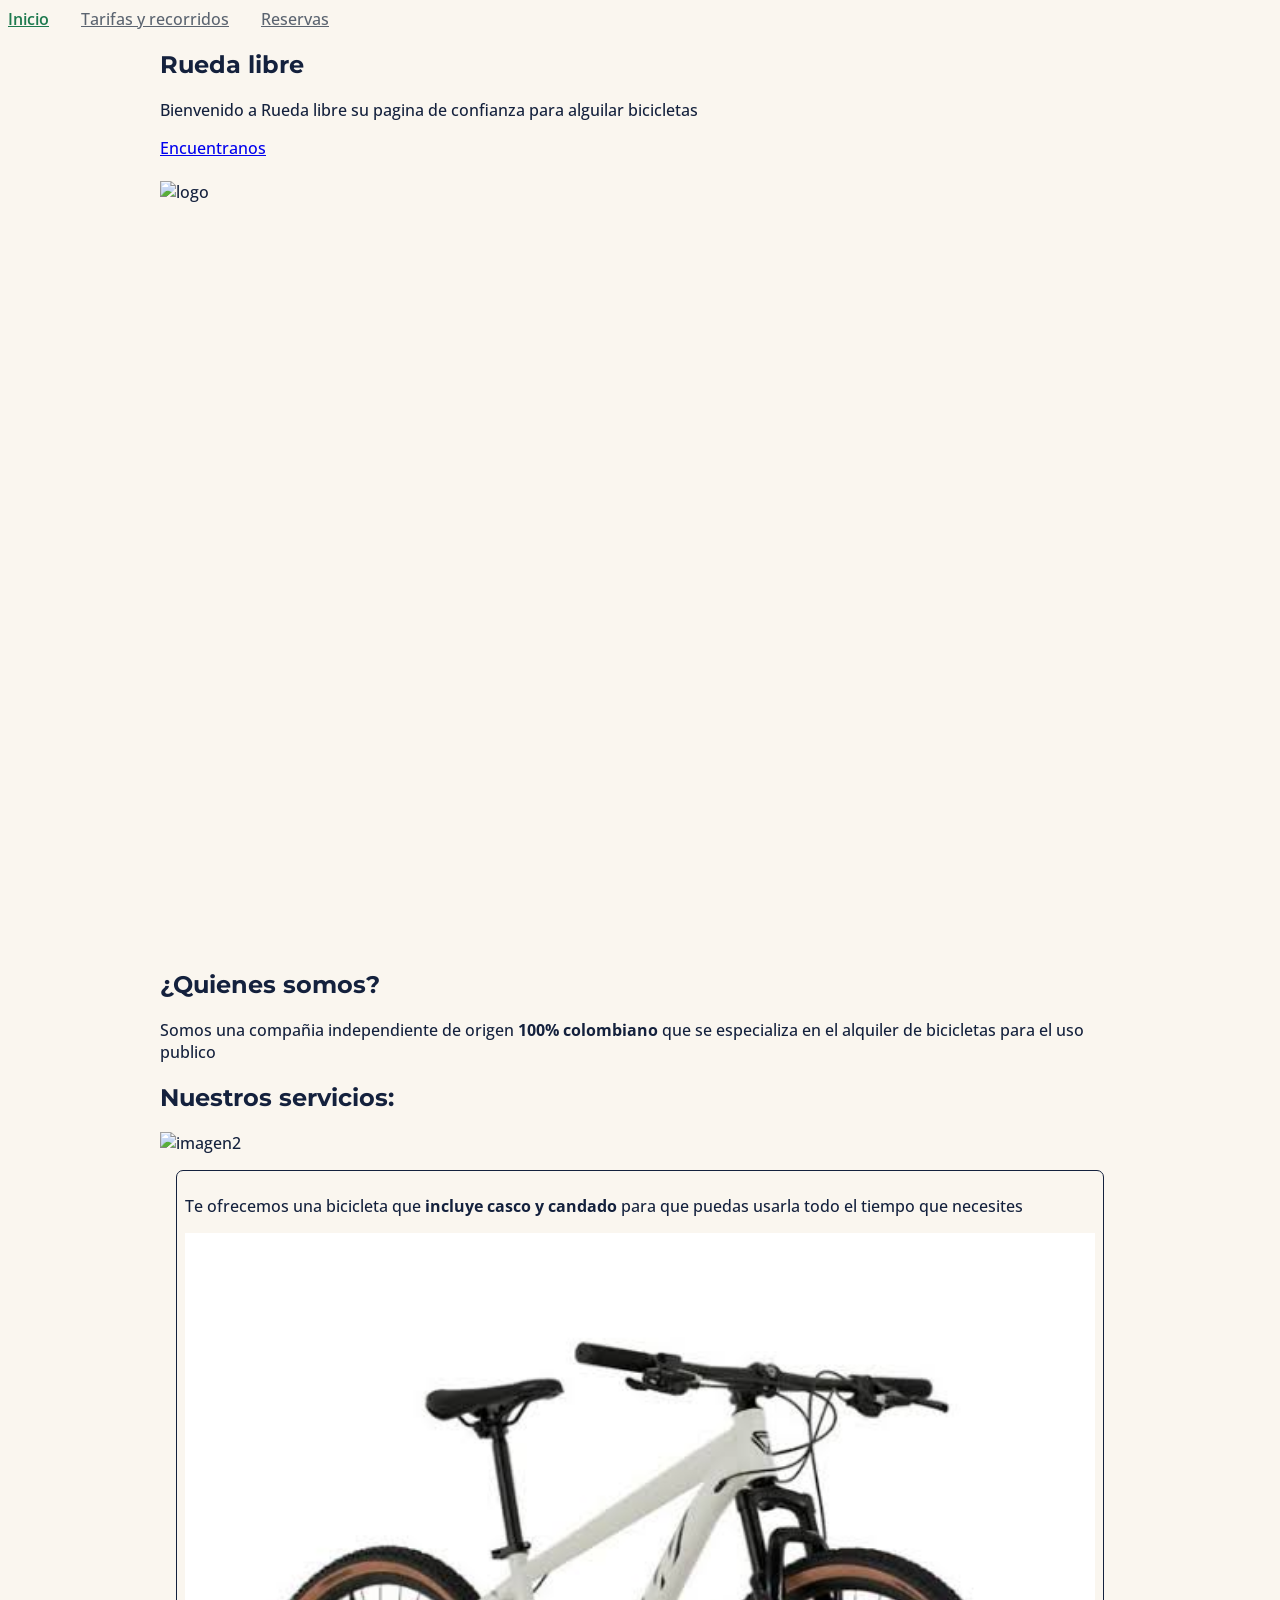
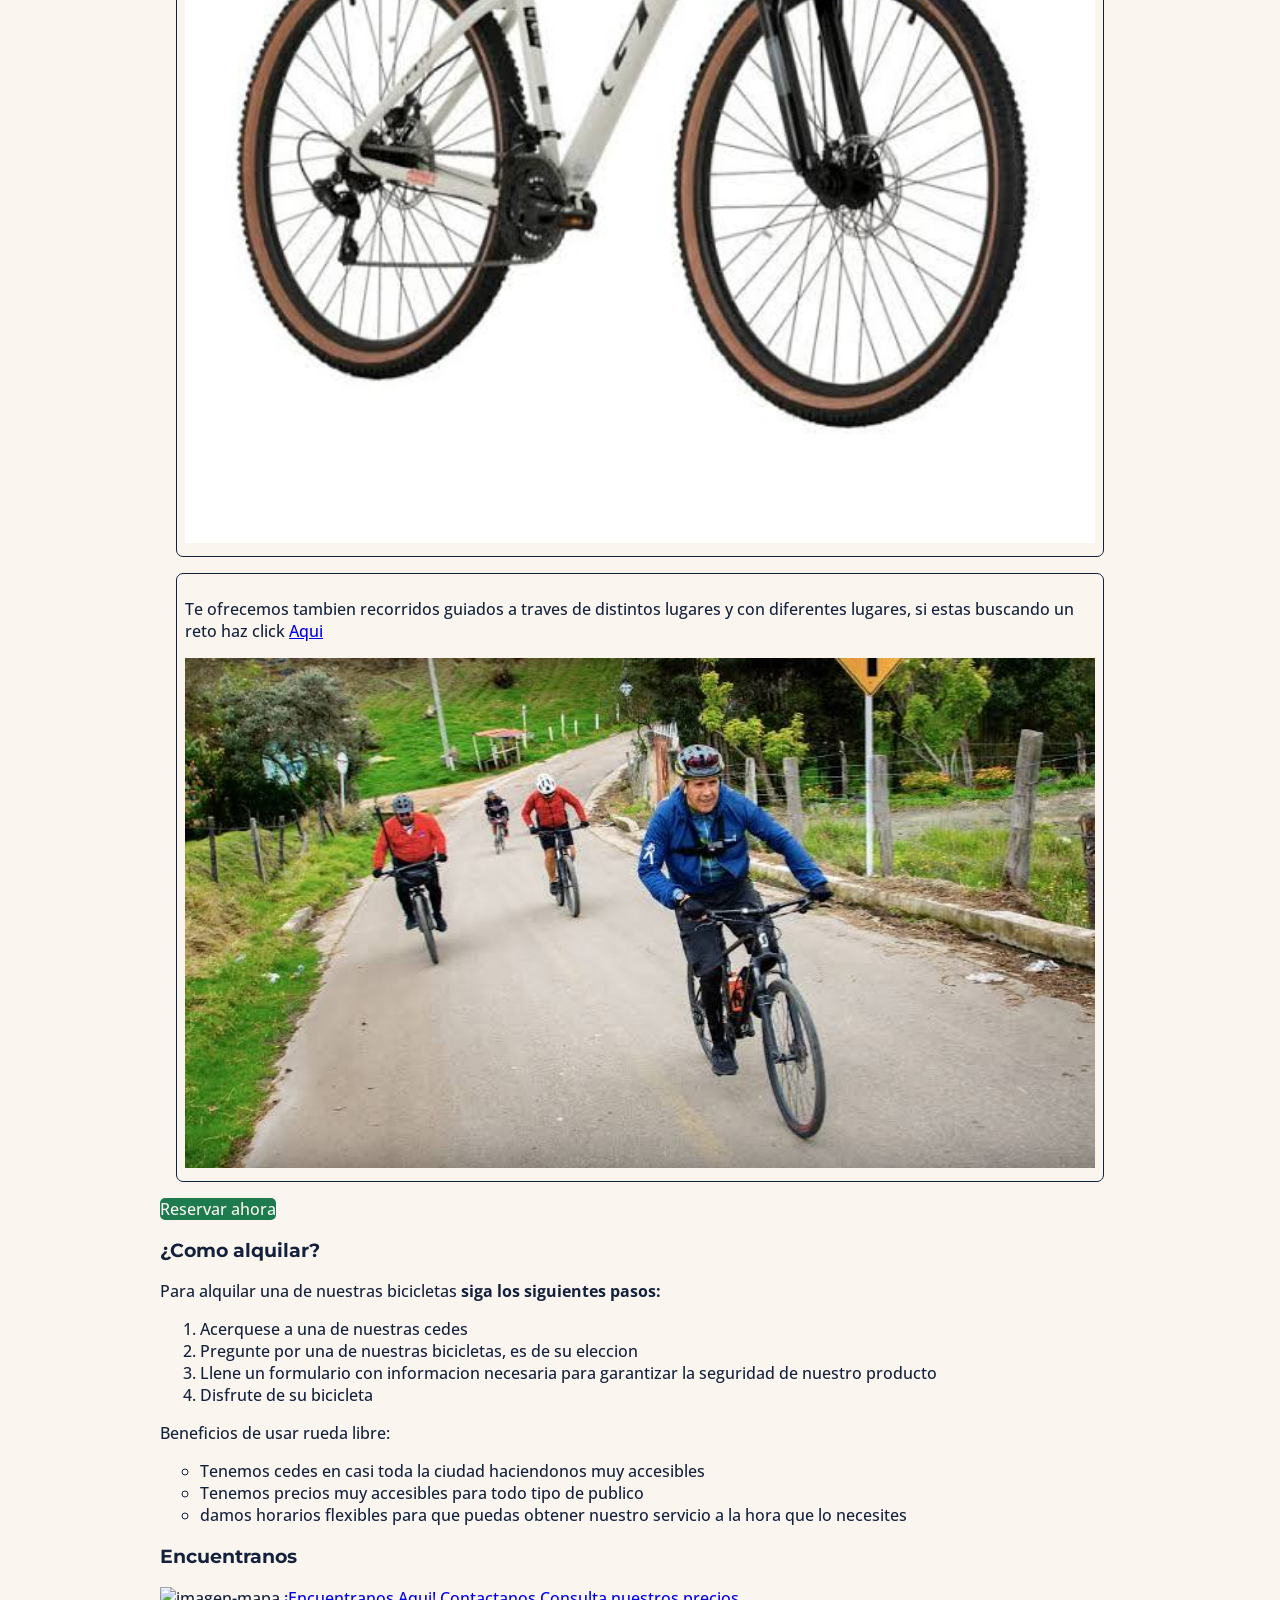
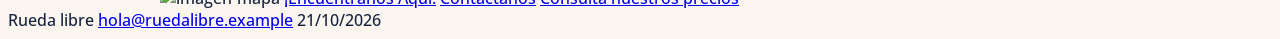
==== index.html @ 30bcb72c "feat: organizacion de la pagina mediante estilos haciendo que la pagina tenga mejor estructura y mej" ====
<!DOCTYPE html>
<html lang="es">
<head>
    <meta charset="UTF-8">
    <meta name="viewport" content="width=device-width, initial-scale=1.0">
    <title>Rueda Libre | Alquiler de bicicletas en Medellín</title>
    <link rel="stylesheet" href="css/style.css">

    <link rel="preconnect" href="https://fonts.googleapis.com">
    <link rel="preconnect" href="https://fonts.gstatic.com" crossorigin>
    <link href="https://fonts.googleapis.com/css2?family=Montserrat:ital,wght@0,100..900;1,100..900&display=swap" rel="stylesheet">

    <link rel="preconnect" href="https://fonts.googleapis.com">
    <link rel="preconnect" href="https://fonts.gstatic.com" crossorigin>
    <link href="https://fonts.googleapis.com/css2?family=Montserrat:ital,wght@0,100..900;1,100..900&family=Open+Sans:ital,wght@0,300..800;1,300..800&display=swap" rel="stylesheet">

</head>
<body>

    <header>

        <nav id="menu">
            <a href="index.html" class="activo">Inicio</a>
            <a href="paginas/tarifas.html" class="inactivo">Tarifas y recorridos</a>
            <a href="paginas/reservas.html" class="inactivo">Reservas</a>
        </nav>
        

    </header>

    <main>

    <section id="bienvenida">
    <h1>Rueda libre</h1>
    <p>Bienvenido a Rueda libre su pagina de confianza para alguilar bicicletas</p>
    <a href="#hola">Encuentranos</a>

    <br><br>

    <img src="img/logo.webp" alt="logo">
    </section>

    <section id="quienessomos">
    <h2>¿Quienes somos?</h2>

    <p>Somos una compañia independiente de origen <strong>100% colombiano</strong> que se especializa en el alquiler de bicicletas para el uso publico</p>
    
    </section>
    <section id="servicios">
    <h2>Nuestros servicios:</h2>

    <img src="img/images.jpeg" alt="imagen2">

    <article id="venta-bicicleta">
    <p>Te ofrecemos una bicicleta que <strong>incluye casco y candado</strong> para que puedas usarla todo el tiempo que necesites</p>
    <img src="img/bicicleta-venta.jpg" alt="venta de bicicletas">
    </article>
    <article id="venta-recorridos">
    <p>Te ofrecemos tambien recorridos guiados a traves de distintos lugares y con diferentes lugares, si estas buscando un reto haz click <a href="./paginas/tarifas.html#recorridos">Aqui</a></p>
    <img src="img/recorrido-venta.jpg" alt="venta de recorridos">
    </article>
    <a href="paginas/reservas.html" class="reservar-ahora">Reservar ahora</a>
    </article>
    </section>

    <section id="guia">
    <h3>¿Como alquilar?</h3>

    <p>Para alquilar una de nuestras bicicletas <strong>siga los siguientes pasos:</strong></p>

    <ol>
    <li>Acerquese a una de nuestras cedes</li>
    <li>Pregunte por una de nuestras bicicletas, es de su eleccion</li>
    <li>Llene un formulario con informacion necesaria para garantizar la seguridad de nuestro producto</li>
    <li>Disfrute de su bicicleta</li>
    </ol>

    </section>

    <section id="beneficios">
    <p>Beneficios de usar rueda libre:</p>

    <ul type="circle"  >
    <li>Tenemos cedes en casi toda la ciudad haciendonos muy accesibles</li>
    <li>Tenemos precios muy accesibles para todo tipo de publico</li>
    <li>damos horarios flexibles para que puedas obtener nuestro servicio a la hora que lo necesites</li>
    </ul>
    </section>


    <section id="encuentranos">
    <h3 id="hola">Encuentranos</h3>
    <img src="img/mapa.webp" alt="imagen-mapa">
    <a target="_blank" href="https://www.google.com/maps/place/De+Moda+Outlet/@6.2193884,-75.5859549,17z/data=!3m1!4b1!4m6!3m5!1s0x8e4429e1dab04e05:0x5a77c25c8a5faf3a!8m2!3d6.2193831!4d-75.5833746!16s%2Fg%2F11gv_xr9wj?entry=ttu&g_ep=EgoyMDI2MTAxNC4wIKXMDSoASAFQAw%3D%3D">¡Encuentranos Aqui!</a>

    <a href="mailto: hola@ruedalibre.example" target="_blank">Contactanos</a>
    <a href="paginas/tarifas.html">Consulta nuestros precios</a>
    </section>

    </main>

    <footer>
            Rueda libre
            <a href="mailto: hola@ruedalibre.example" target="_blank">hola@ruedalibre.example</a>
            21/10/2026
    </footer>
    
</body>
</html>
---- css/style.css ----
* {
    box-sizing: border-box;
}



:root{

    /*colores*/
    --verde-ruta:#1E7A4F;
    --naranja-pedal:#F39A2B;
    --azul-noche:#14213D;
    --crema:#FAF6EF;
    --gris-asfalto:#5B6470;

    /*fuentes*/

    --fuente-titulos: "Montserrat", sans-serif;
    --grosor-titulos: 700;

    --fuente-textos: "Open Sans", sans-serif;
    --grosor-textos: 500;
    
    /* Escala de espaciado */

    --espaciado-pequeno: 0.5rem;
    --espaciado-mediano: 1rem;
    --espaciado-grande: 2rem;

}

body{

    font-family: var(--fuente-textos);
    font-weight: var(--grosor-textos);

    background-color: var(--crema);
    color: var(--azul-noche);

}

h1, h2, h3{

    font-family: var(--fuente-titulos);
    font-weight: var(--grosor-titulos);

}

#menu{

    display: flex;
    gap: var(--espaciado-grande);

}

#menu .inactivo { color: var(--gris-asfalto); }
.activo { color: var(--verde-ruta); font-weight: 600; }


#menu a:hover{

    font-weight: 900;

}

#menu a:focus{

    font-weight: 900;

}

.reservar-ahora{

    border-radius: 5px;
    background-color: var(--verde-ruta);
    color: var(--crema);
    text-decoration: none;

}

.reservar-ahora:hover{

    background-color: #1b5e20;

}

input{

    border-radius: 5px;
    border: 1px solid;
    outline: none;

}

input:focus{

    border-color: var(--gris-asfalto);
    outline: 2px solid #a5d6a7;

}

main{

    max-width: 60rem;
    width: 100%;
    margin-inline:auto ;

}

#bienvenida{

    min-height: 100vh;

}

#venta-bicicleta{

    border: 1px solid;
    border-radius: 7px;
    margin: var(--espaciado-mediano);
    padding: var(--espaciado-pequeno);

}

#venta-recorridos{

    border: 1px solid;
    border-radius: 7px;
    margin: var(--espaciado-mediano);
    padding: var(--espaciado-pequeno);
    
}

#venta-bicicleta img{

    width: 100%;

}

#venta-recorridos img{

    width: 100%;

}

#tabla-bicicleta table tr th, td{

    padding: var(--espaciado-pequeno);

}

#tabla-recorrido table tr th, td{

    padding: var(--espaciado-pequeno);

}

#tabla-bicicleta table tr th{

    background-color: var(--naranja-pedal);

}

#tabla-recorrido table tr th{

    background-color: var(--naranja-pedal);

}

#input{

    display: flex;
    flex-direction: column;

}

#input input{

    padding: var(--espaciado-pequeno);

}

#boton button{

    padding: var(--espaciado-mediano);
    width: 50%;
    margin-inline: auto;
    background-color: var(--verde-ruta);
    color: var(--crema);

}

#boton{

display: flex;
flex-direction: column;

}

fieldset{

    margin: var(--espaciado-mediano);

}
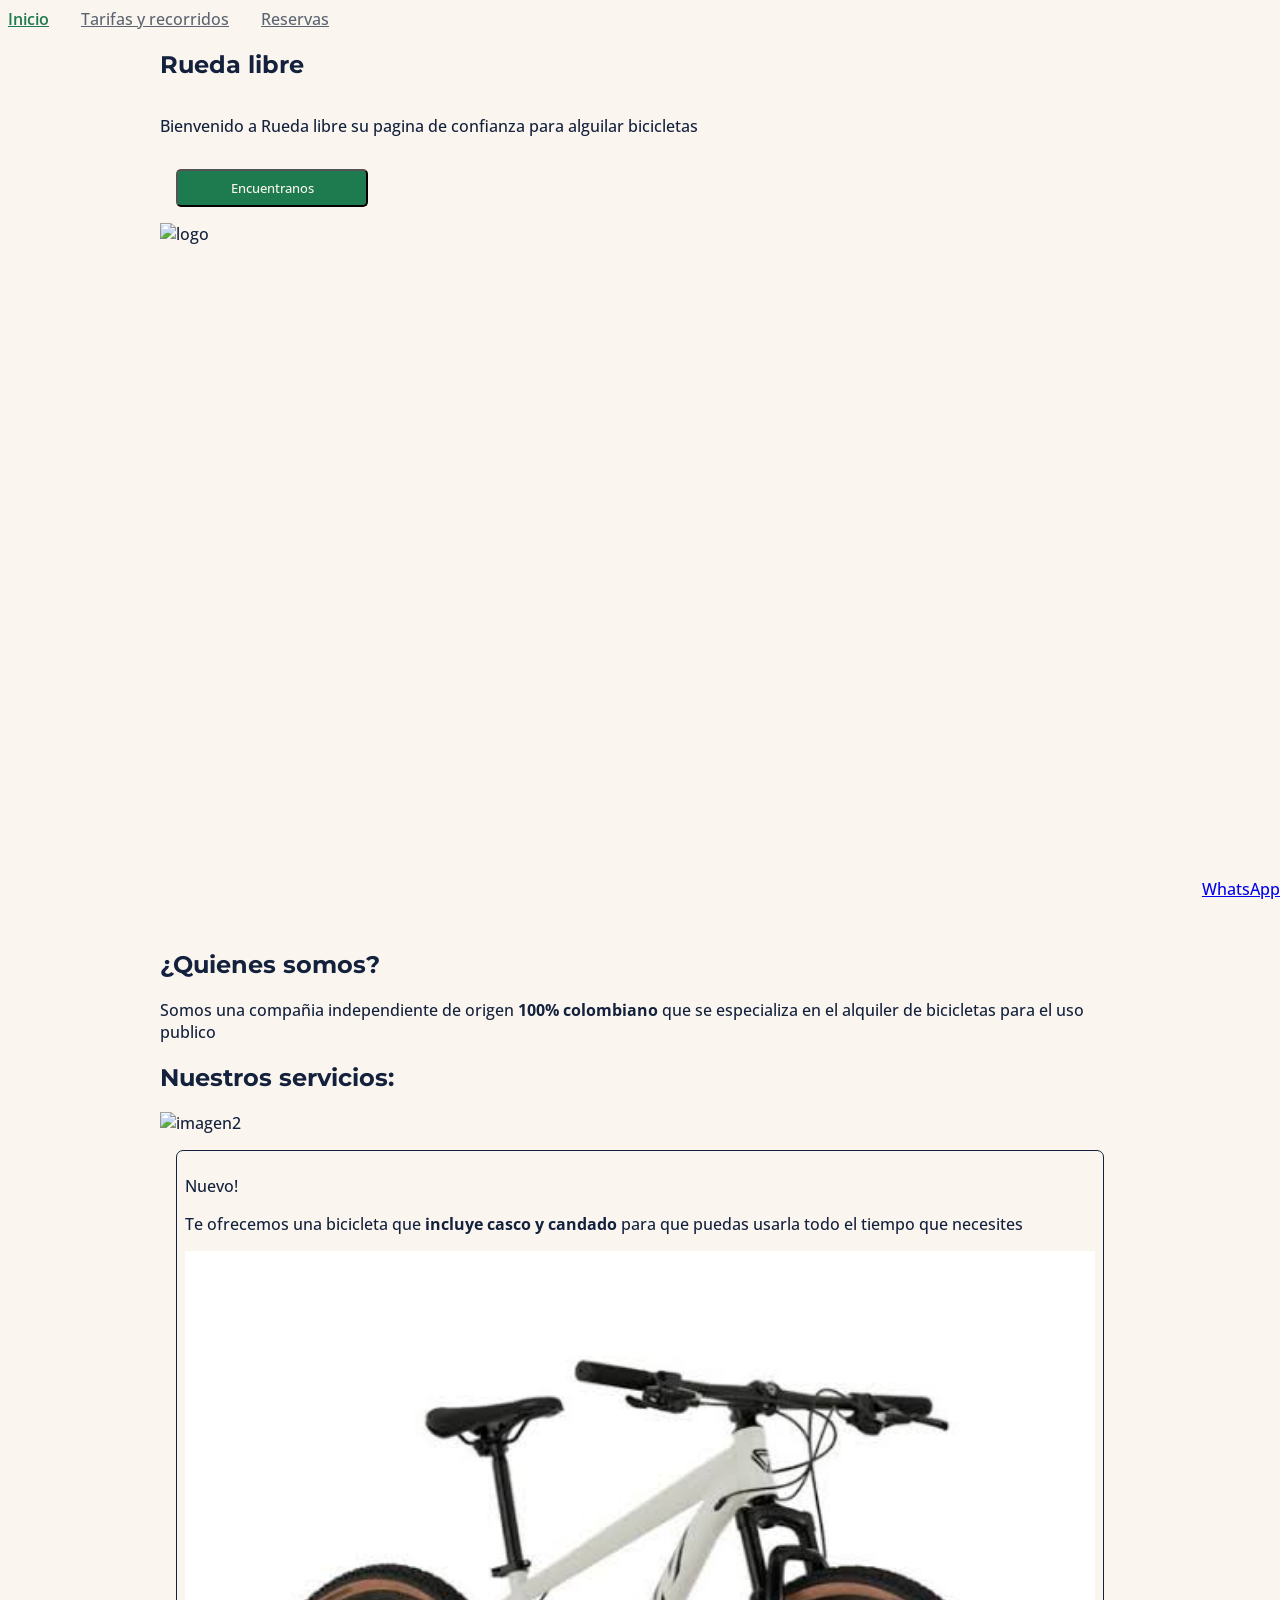
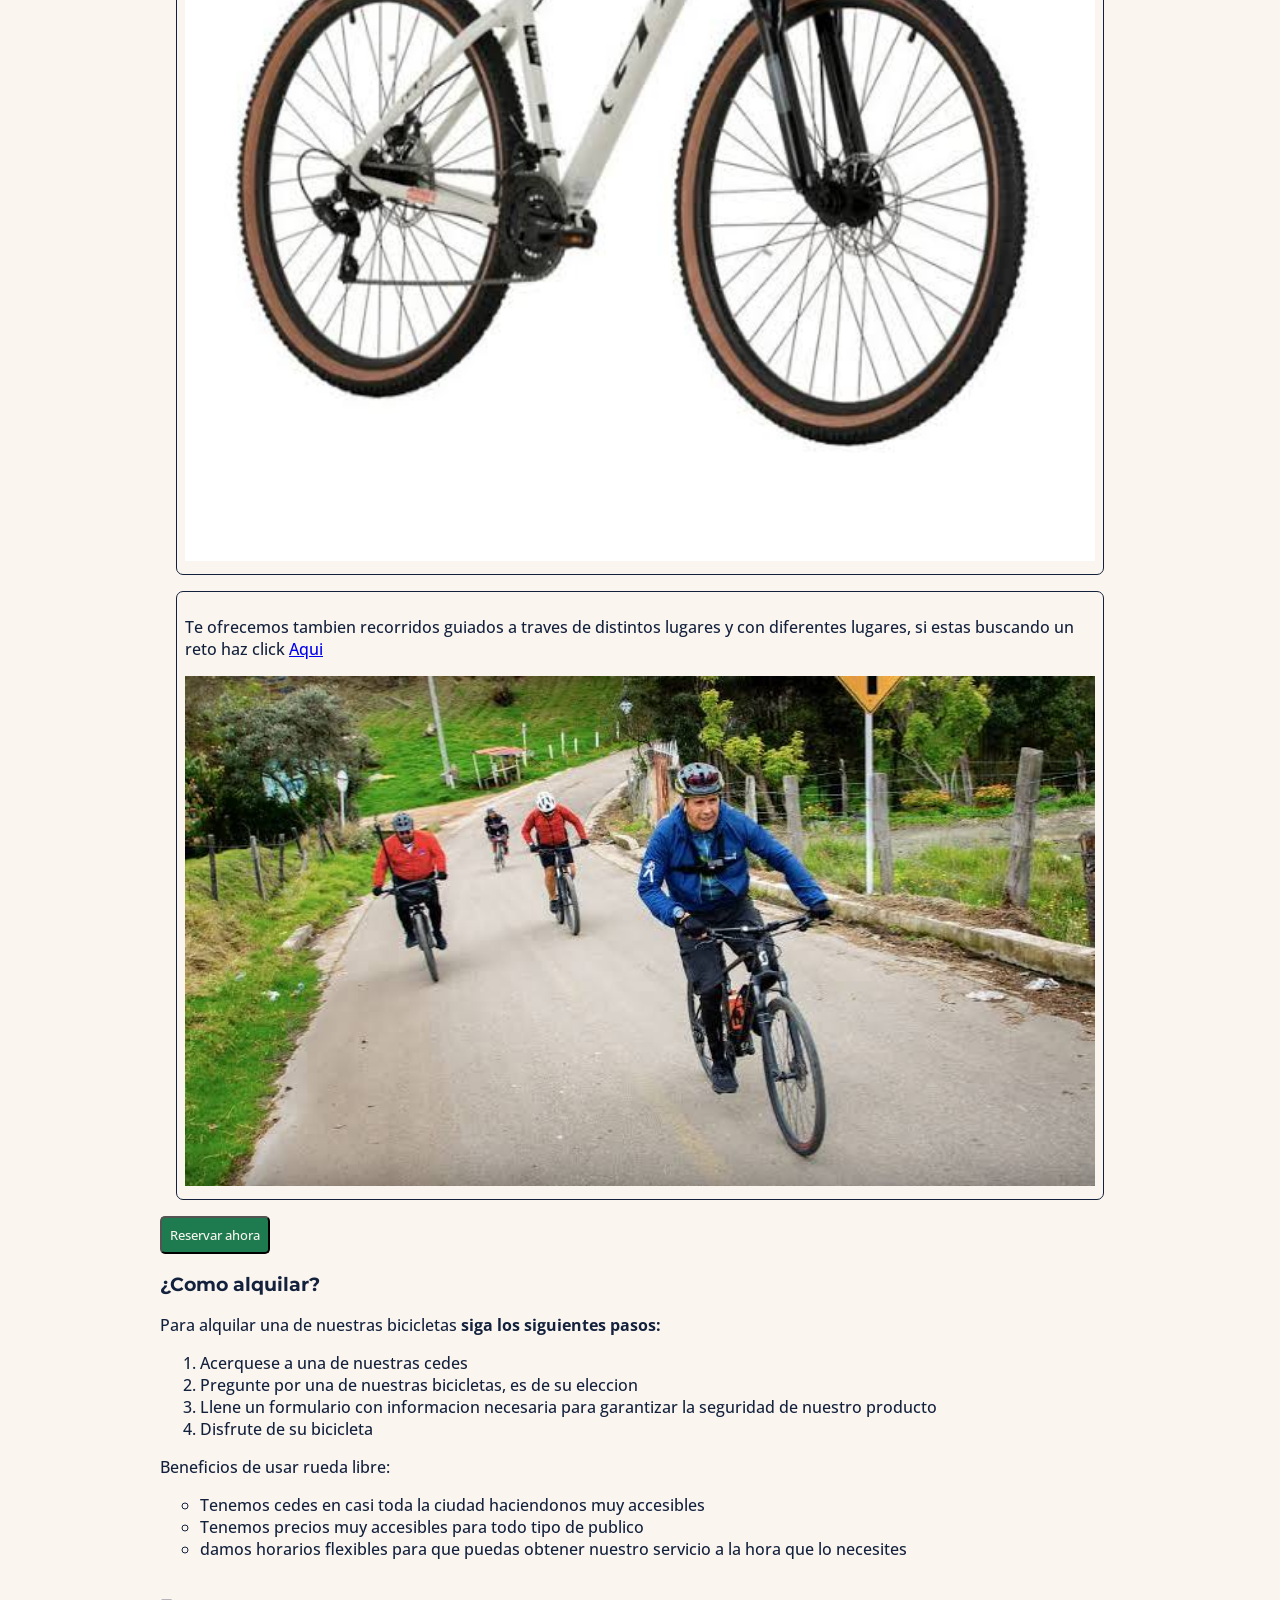
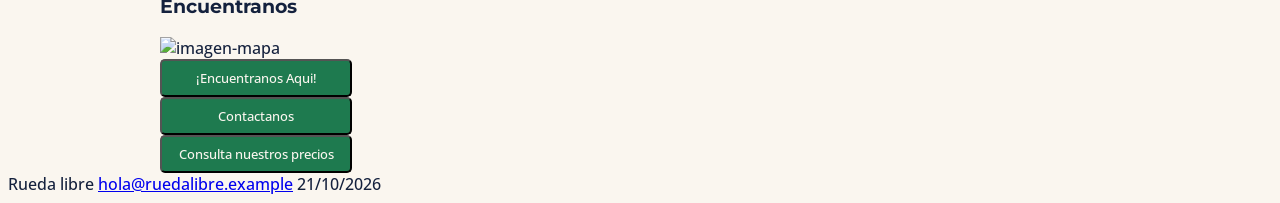
==== commit faeafc7b: "feat: Lanzamiento de la pagina V1.0, con bastantes correcciones y mejor posicionamiento de los eleme" ====
--- a/index.html
+++ b/index.html
@@ -33,9 +33,8 @@
     <section id="bienvenida">
     <h1>Rueda libre</h1>
     <p>Bienvenido a Rueda libre su pagina de confianza para alguilar bicicletas</p>
-    <a href="#hola">Encuentranos</a>
+    <button class="reservar-ahora"><a href="#hola">Encuentranos</a></button>
 
-    <br><br>
 
     <img src="img/logo.webp" alt="logo">
     </section>
@@ -52,6 +51,7 @@
     <img src="img/images.jpeg" alt="imagen2">
 
     <article id="venta-bicicleta">
+    <p id="nuevo">Nuevo!</p>
     <p>Te ofrecemos una bicicleta que <strong>incluye casco y candado</strong> para que puedas usarla todo el tiempo que necesites</p>
     <img src="img/bicicleta-venta.jpg" alt="venta de bicicletas">
     </article>
@@ -59,7 +59,7 @@
     <p>Te ofrecemos tambien recorridos guiados a traves de distintos lugares y con diferentes lugares, si estas buscando un reto haz click <a href="./paginas/tarifas.html#recorridos">Aqui</a></p>
     <img src="img/recorrido-venta.jpg" alt="venta de recorridos">
     </article>
-    <a href="paginas/reservas.html" class="reservar-ahora">Reservar ahora</a>
+    <button class="reservar-ahora"><a href="paginas/reservas.html">Reservar ahora</a></button>
     </article>
     </section>
 
@@ -91,10 +91,10 @@
     <section id="encuentranos">
     <h3 id="hola">Encuentranos</h3>
     <img src="img/mapa.webp" alt="imagen-mapa">
-    <a target="_blank" href="https://www.google.com/maps/place/De+Moda+Outlet/@6.2193884,-75.5859549,17z/data=!3m1!4b1!4m6!3m5!1s0x8e4429e1dab04e05:0x5a77c25c8a5faf3a!8m2!3d6.2193831!4d-75.5833746!16s%2Fg%2F11gv_xr9wj?entry=ttu&g_ep=EgoyMDI2MTAxNC4wIKXMDSoASAFQAw%3D%3D">¡Encuentranos Aqui!</a>
-
-    <a href="mailto: hola@ruedalibre.example" target="_blank">Contactanos</a>
-    <a href="paginas/tarifas.html">Consulta nuestros precios</a>
+    
+    <button class="reservar-ahora"><a target="_blank" href="https://www.google.com/maps/place/De+Moda+Outlet/@6.2193884,-75.5859549,17z/data=!3m1!4b1!4m6!3m5!1s0x8e4429e1dab04e05:0x5a77c25c8a5faf3a!8m2!3d6.2193831!4d-75.5833746!16s%2Fg%2F11gv_xr9wj?entry=ttu&g_ep=EgoyMDI2MTAxNC4wIKXMDSoASAFQAw%3D%3D">¡Encuentranos Aqui!</a></button>
+    <button class="reservar-ahora"><a href="mailto: hola@ruedalibre.example" target="_blank">Contactanos</a></button>
+    <button class="reservar-ahora"><a href="paginas/tarifas.html">Consulta nuestros precios</a></button>
     </section>
 
     </main>
@@ -103,6 +103,8 @@
             Rueda libre
             <a href="mailto: hola@ruedalibre.example" target="_blank">hola@ruedalibre.example</a>
             21/10/2026
+
+            <a href="https://wa.me/573000000000" target="_blank" id="whatsapp">WhatsApp</a>
     </footer>
     
 </body>
--- a/css/style.css
+++ b/css/style.css
@@ -1,4 +1,6 @@
 
+
+/*configuraciones generales*/
 * {
     box-sizing: border-box;
 }
@@ -40,6 +42,22 @@
 
 }
 
+main{
+
+    max-width: 60rem;
+    width: 100%;
+    margin-inline:auto ;
+
+}
+
+/*Fuentes de texto*/
+a{
+
+    font-family: var(--fuente-textos);
+    font-weight: var(--grosor-textos);
+
+}
+
 h1, h2, h3{
 
     font-family: var(--fuente-titulos);
@@ -47,6 +65,7 @@
 
 }
 
+/*Nav bar*/
 #menu{
 
     display: flex;
@@ -70,10 +89,17 @@
 
 }
 
+/*botones de funciones adicionales*/
 .reservar-ahora{
 
     border-radius: 5px;
     background-color: var(--verde-ruta);
+    padding: var(--espaciado-pequeno);
+
+}
+
+.reservar-ahora a{
+
     color: var(--crema);
     text-decoration: none;
 
@@ -85,6 +111,7 @@
 
 }
 
+/*Formulario*/
 input{
 
     border-radius: 5px;
@@ -100,71 +127,20 @@
 
 }
 
-main{
-
-    max-width: 60rem;
-    width: 100%;
-    margin-inline:auto ;
-
-}
-
-#bienvenida{
-
-    min-height: 100vh;
-
-}
-
-#venta-bicicleta{
-
+select{
+
+    border-radius: 5px;
     border: 1px solid;
-    border-radius: 7px;
-    margin: var(--espaciado-mediano);
-    padding: var(--espaciado-pequeno);
-
-}
-
-#venta-recorridos{
-
-    border: 1px solid;
-    border-radius: 7px;
-    margin: var(--espaciado-mediano);
-    padding: var(--espaciado-pequeno);
-    
-}
-
-#venta-bicicleta img{
-
-    width: 100%;
-
-}
-
-#venta-recorridos img{
-
-    width: 100%;
-
-}
-
-#tabla-bicicleta table tr th, td{
-
-    padding: var(--espaciado-pequeno);
-
-}
-
-#tabla-recorrido table tr th, td{
-
-    padding: var(--espaciado-pequeno);
-
-}
-
-#tabla-bicicleta table tr th{
-
-    background-color: var(--naranja-pedal);
-
-}
-
-#tabla-recorrido table tr th{
-
-    background-color: var(--naranja-pedal);
+    outline: none;
+    padding: var(--espaciado-pequeno);
+    background-color: #ffffff;
+
+}
+
+select:focus{
+
+    border-color: var(--gris-asfalto);
+    outline: 2px solid #a5d6a7;
 
 }
 
@@ -188,6 +164,7 @@
     margin-inline: auto;
     background-color: var(--verde-ruta);
     color: var(--crema);
+    border-radius: 5px;
 
 }
 
@@ -204,3 +181,121 @@
 
 }
 
+
+/*Portada*/
+#bienvenida{
+
+    min-height: 100vh;
+    display: flex;
+    flex-direction: column;
+
+}
+
+#bienvenida img{
+
+    width: 70%;
+
+}
+
+#bienvenida button{
+
+    width: 20%;
+    margin: var(--espaciado-mediano);
+
+}
+
+/*Seccion encuentranos, pagina principal*/
+
+#encuentranos{
+
+    display: flex;
+    flex-direction: column;
+
+}
+
+#encuentranos button{
+
+    width: 20%;
+
+}
+
+#encuentranos img{
+
+    width: 50%;
+
+}
+
+/*Tarjeta de bicicleta*/
+
+#venta-bicicleta{
+
+    border: 1px solid;
+    border-radius: 7px;
+    margin: var(--espaciado-mediano);
+    padding: var(--espaciado-pequeno);
+
+}
+
+#venta-bicicleta img{
+
+    width: 100%;
+
+}
+/*Tarjeta recorridos*/
+#venta-recorridos{
+
+    border: 1px solid;
+    border-radius: 7px;
+    margin: var(--espaciado-mediano);
+    padding: var(--espaciado-pequeno);
+    
+}
+
+#venta-recorridos img{
+
+    width: 100%;
+
+}
+
+/*Tablas*/
+#tabla-bicicleta table tr th, td{
+
+    padding: var(--espaciado-pequeno);
+
+}
+
+#tabla-recorrido table tr th, td{
+
+    padding: var(--espaciado-pequeno);
+
+}
+
+#tabla-bicicleta table tr th{
+
+    background-color: var(--naranja-pedal);
+
+}
+
+#tabla-recorrido table tr th{
+
+    background-color: var(--naranja-pedal);
+
+}
+
+/*Footer*/
+
+footer{
+
+    position: relative;
+
+}
+
+#whatsapp{
+
+    position: fixed;
+    right: 0;
+    bottom: 0;
+    
+
+}
+
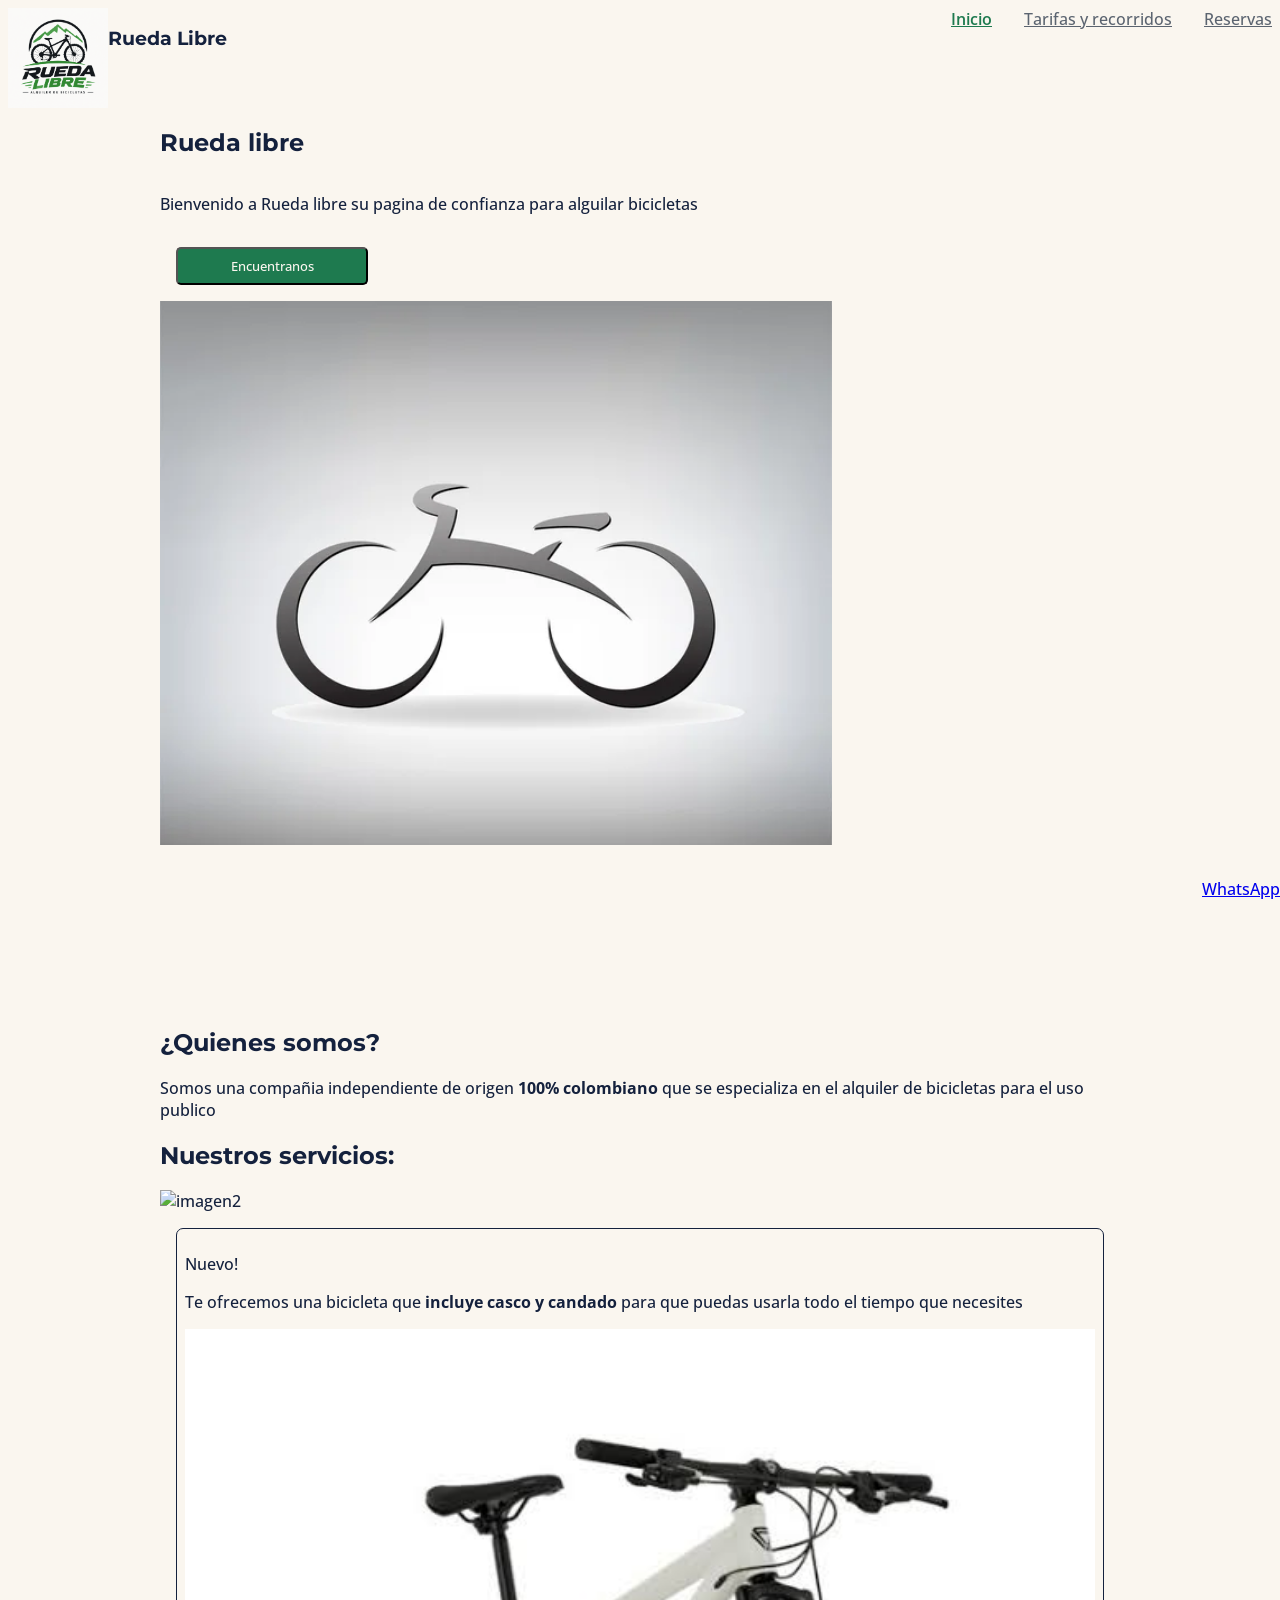
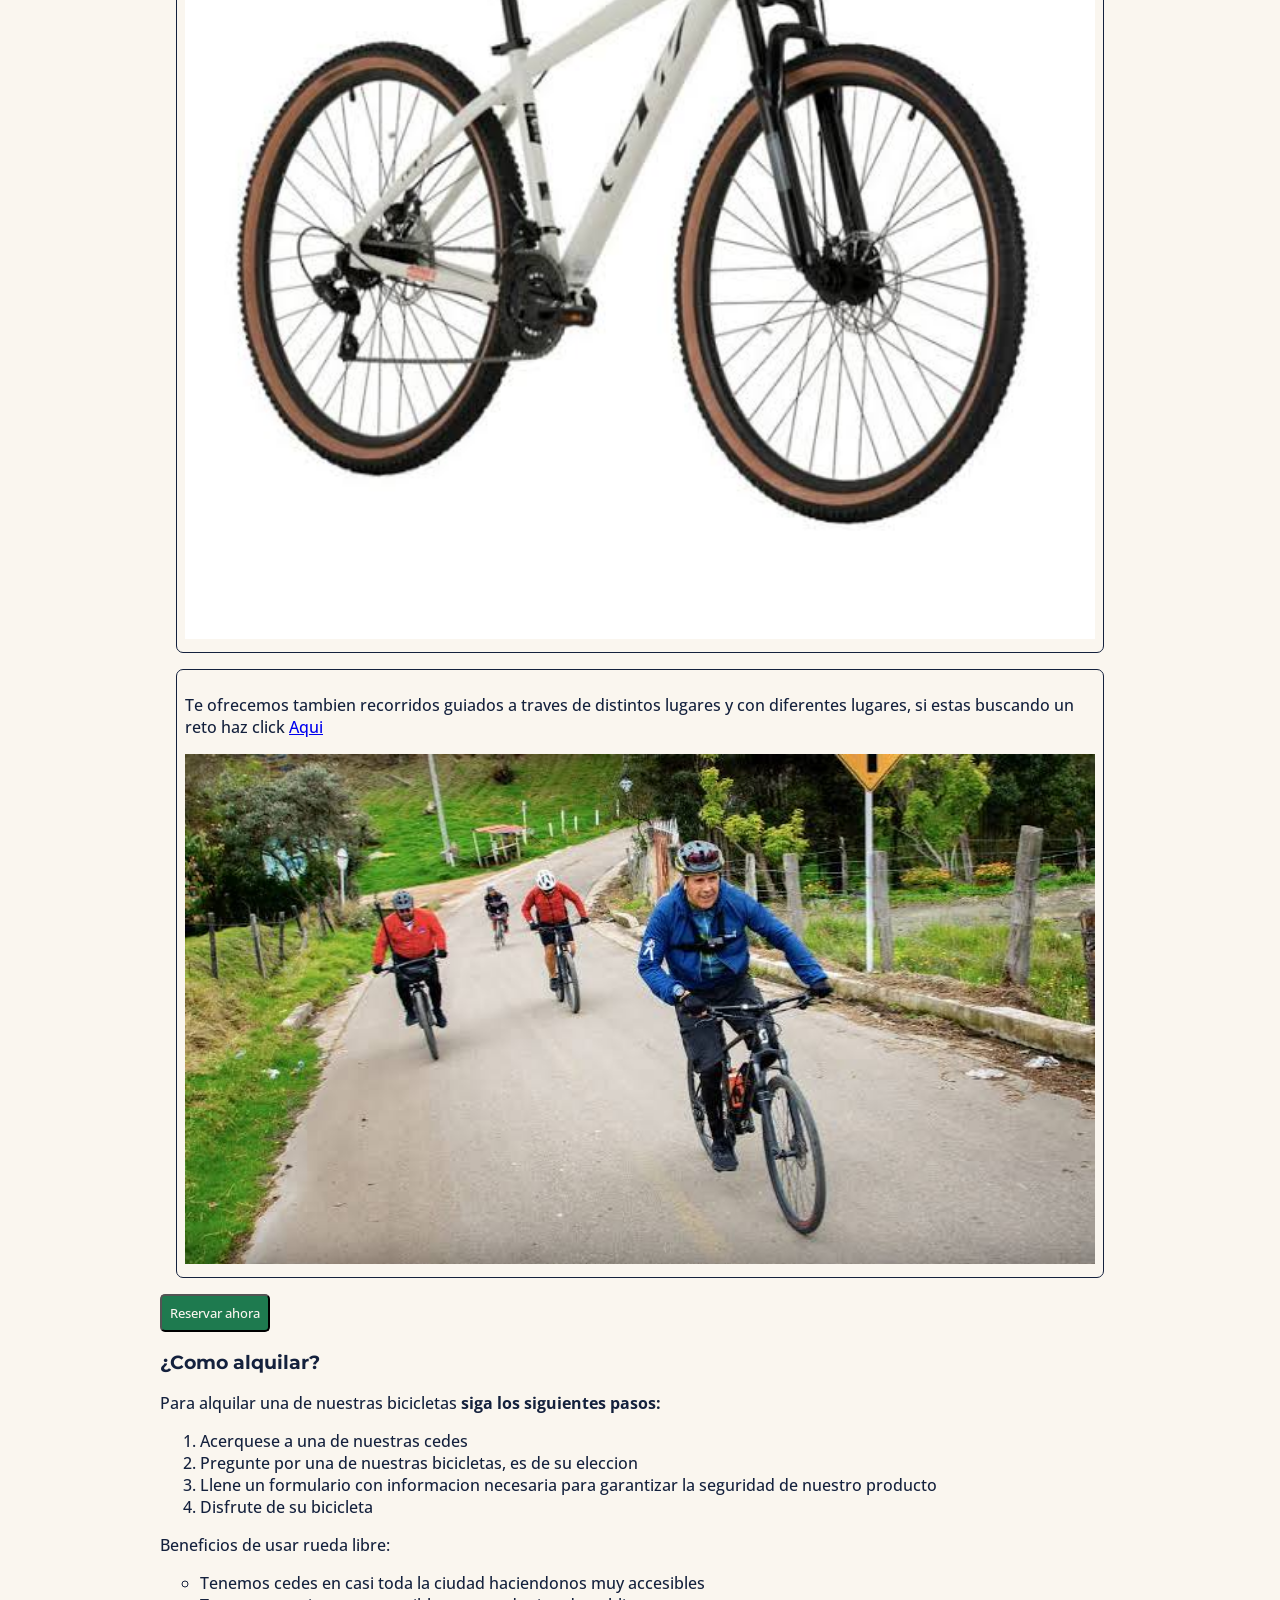
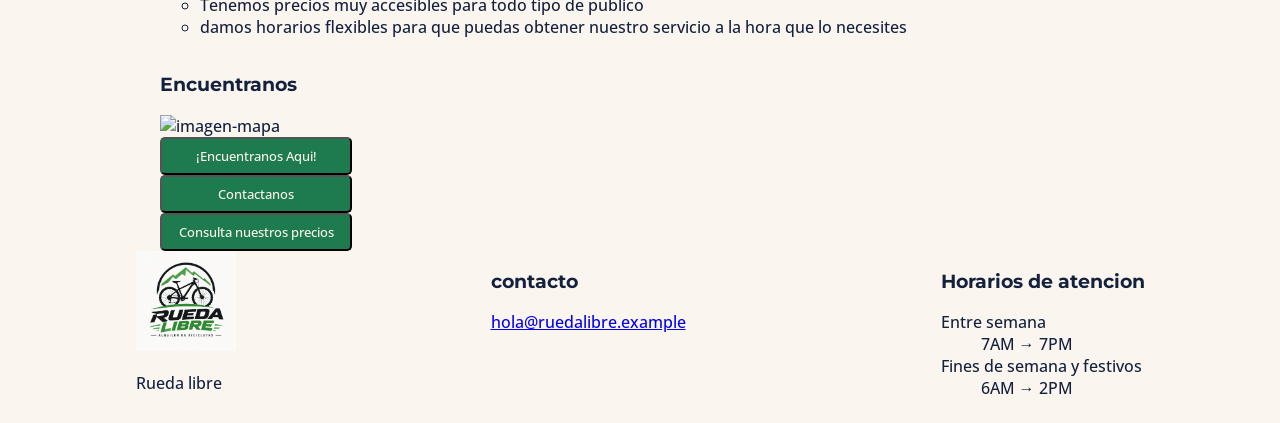
==== commit 16f14965: "feat: Organizacion de header y footer" ====
--- a/index.html
+++ b/index.html
@@ -19,6 +19,13 @@
 
     <header>
 
+        <div id="logo-titulo">
+
+            <img src="img/logo.png" alt="logo">
+            <h3>Rueda Libre</h3>
+
+        </div>
+
         <nav id="menu">
             <a href="index.html" class="activo">Inicio</a>
             <a href="paginas/tarifas.html" class="inactivo">Tarifas y recorridos</a>
@@ -36,7 +43,7 @@
     <button class="reservar-ahora"><a href="#hola">Encuentranos</a></button>
 
 
-    <img src="img/logo.webp" alt="logo">
+    <img src="img/imagen-portada.webp" alt="logo">
     </section>
 
     <section id="quienessomos">
@@ -100,9 +107,36 @@
     </main>
 
     <footer>
-            Rueda libre
+
+        <section id="marca">
+
+            <img src="img/logo.png" alt="">
+            <p>Rueda libre</p>
+
+        </section>
+
+        <section id="contacto">
+
+            <h3>contacto</h3>
             <a href="mailto: hola@ruedalibre.example" target="_blank">hola@ruedalibre.example</a>
-            21/10/2026
+
+        </section>
+
+        <section id="horario">
+
+            <h3>Horarios de atencion</h3>
+    <dl>
+
+        <dt>Entre semana</dt>
+        <dd>7AM → 7PM</dd>
+
+        <dt>Fines de semana y festivos</dt>
+        <dd>6AM → 2PM</dd>
+
+    </dl>
+
+        </section>
+            
 
             <a href="https://wa.me/573000000000" target="_blank" id="whatsapp">WhatsApp</a>
     </footer>
--- a/css/style.css
+++ b/css/style.css
@@ -65,11 +65,35 @@
 
 }
 
+/*Header*/
+
+header{
+
+    display: flex;
+    flex-direction: row;
+    justify-content: space-between;
+
+}
+
+header #logo-titulo{
+
+    display: flex;
+    flex-direction: row;
+
+}
+
+header img{
+
+    width: 100px;
+
+}
+
 /*Nav bar*/
 #menu{
 
     display: flex;
     gap: var(--espaciado-grande);
+    flex-wrap: wrap;
 
 }
 
@@ -287,6 +311,16 @@
 footer{
 
     position: relative;
+    display: flex;
+    flex-direction: row;
+    justify-content: space-around;
+
+}
+
+
+footer #marca img{
+
+    width: 100px;
 
 }
 
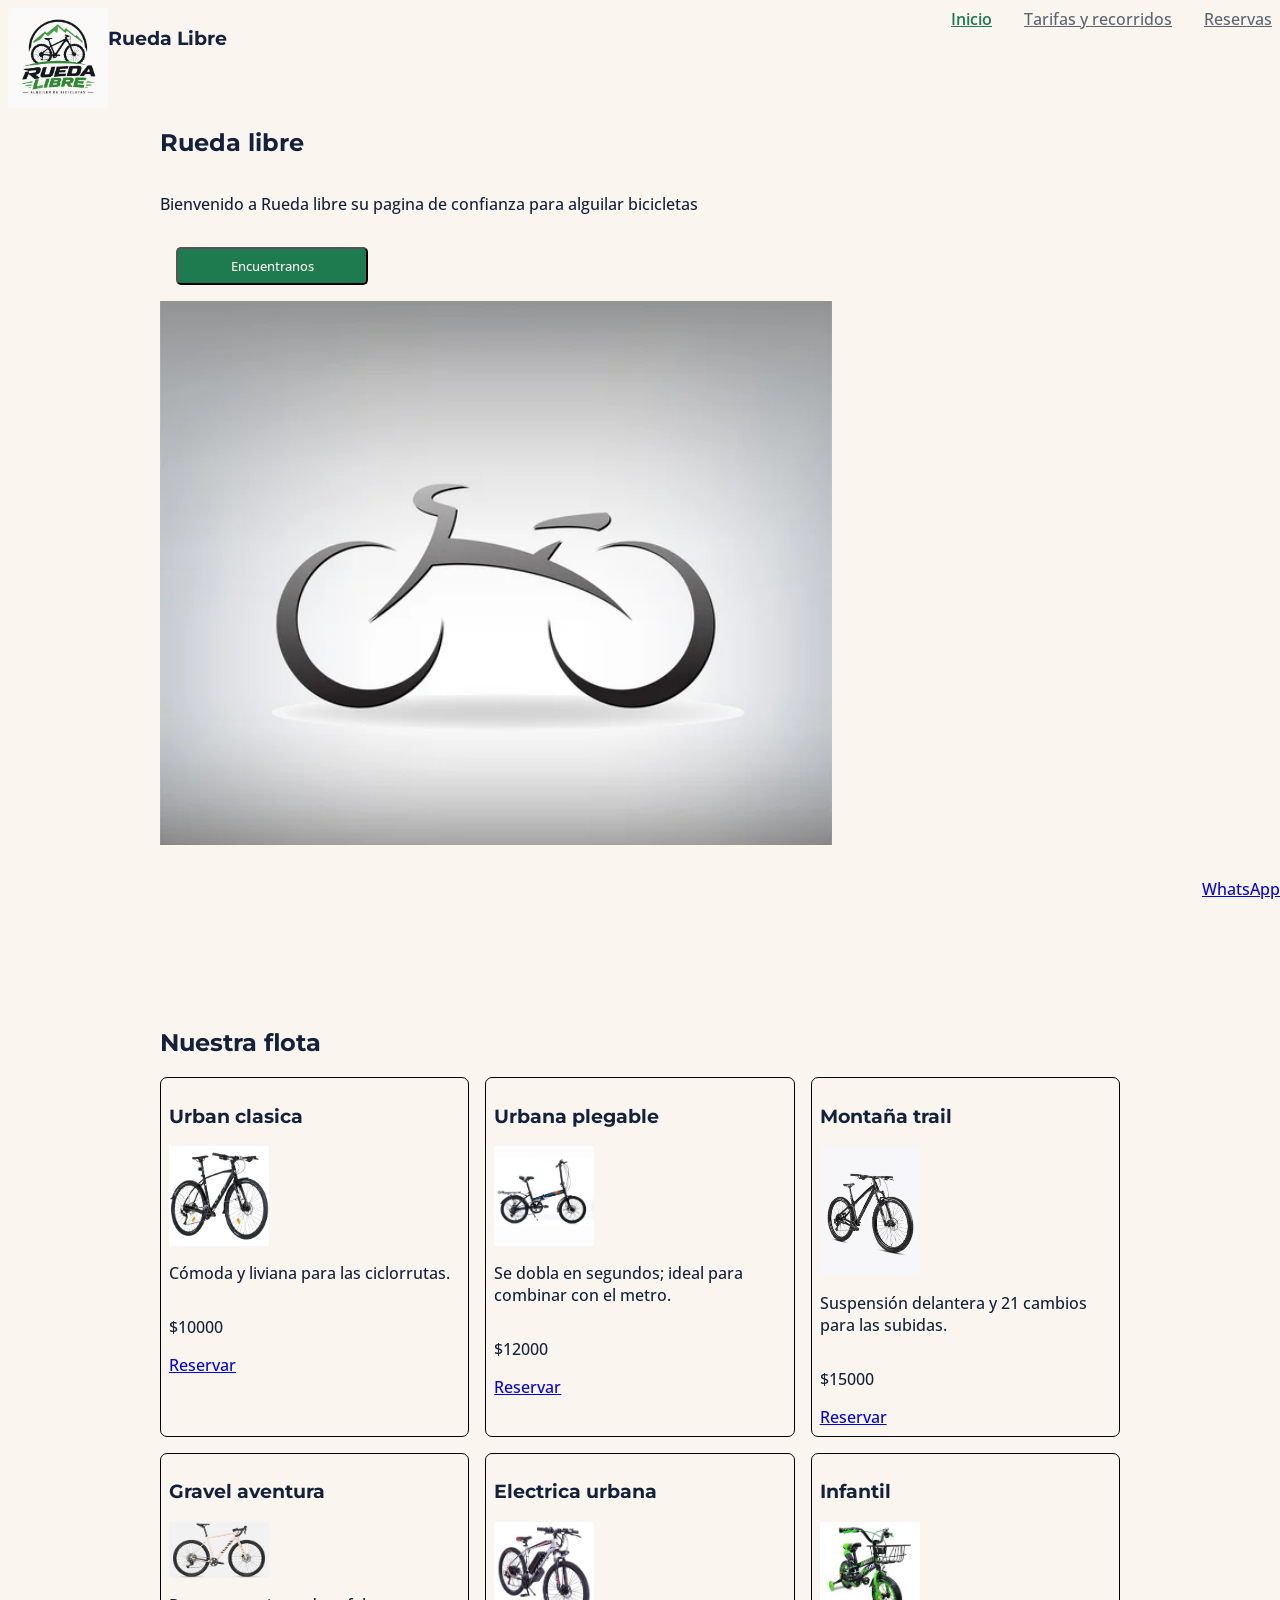
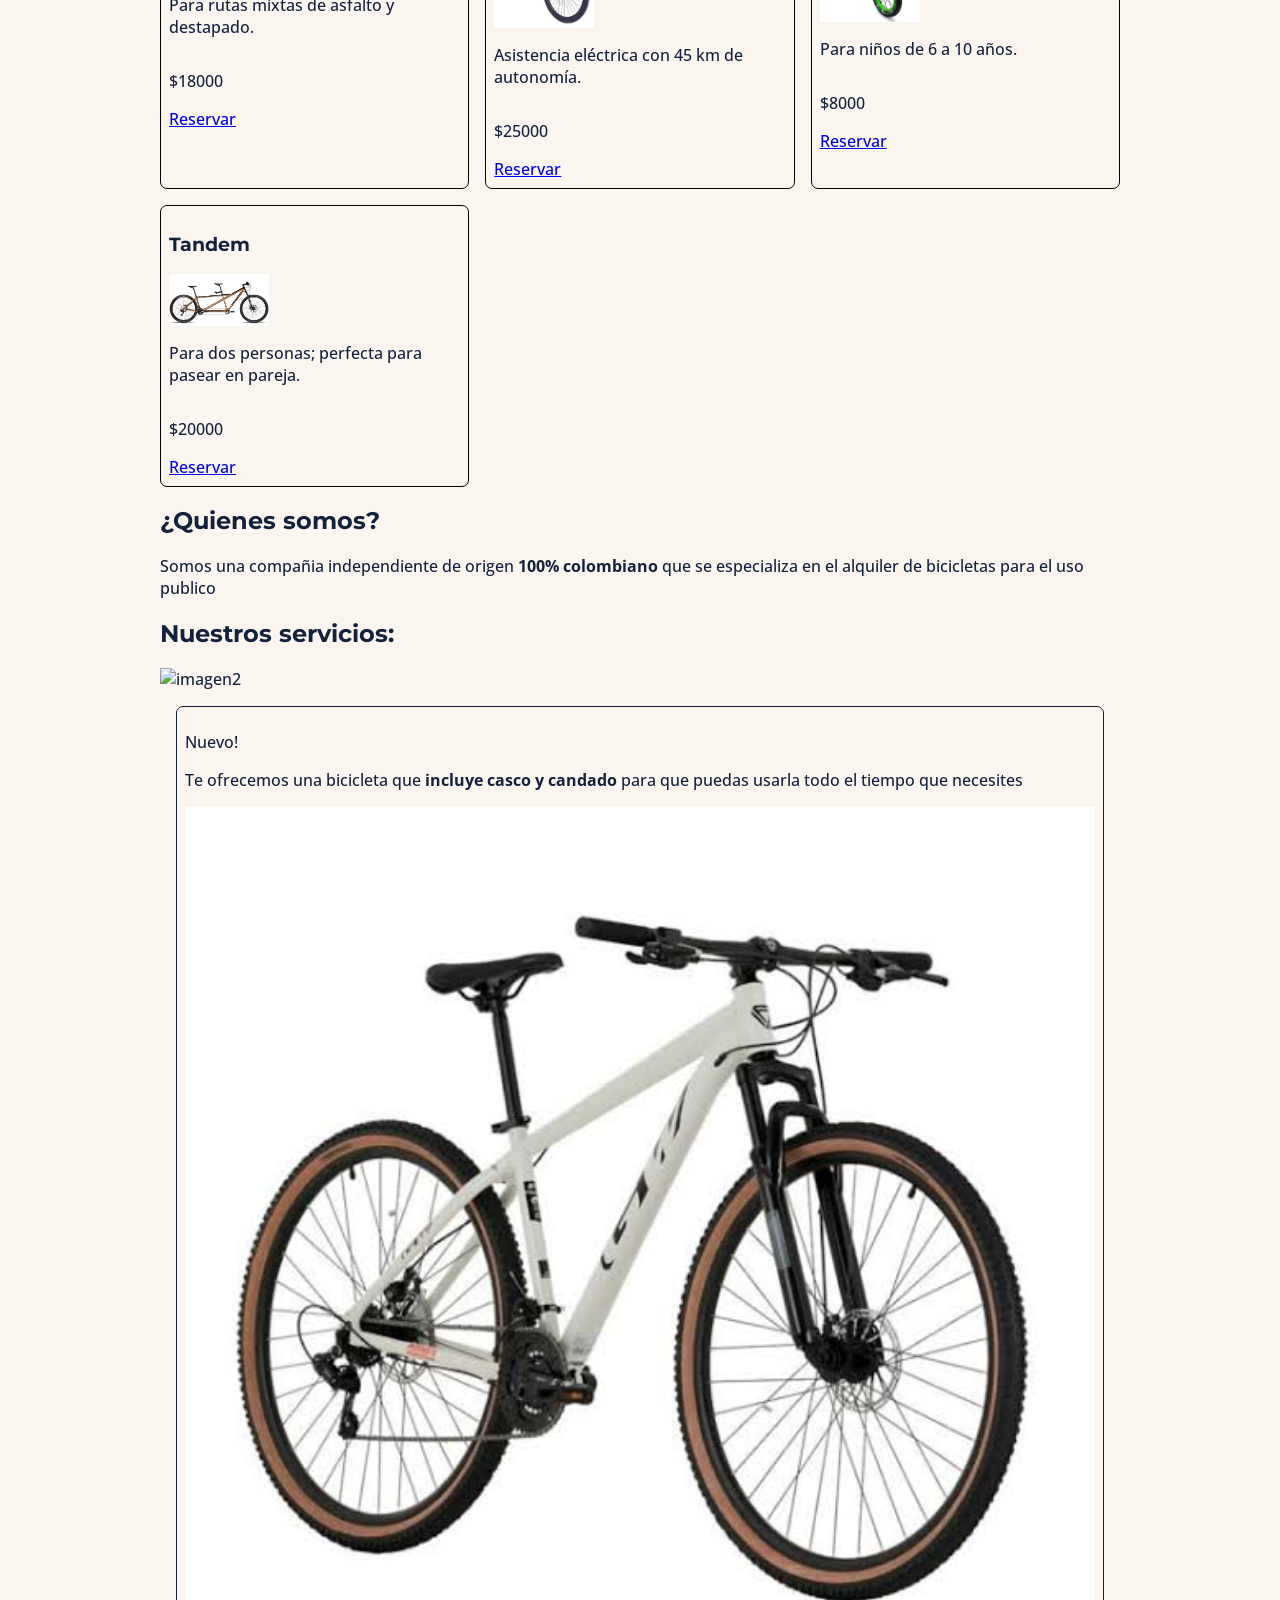
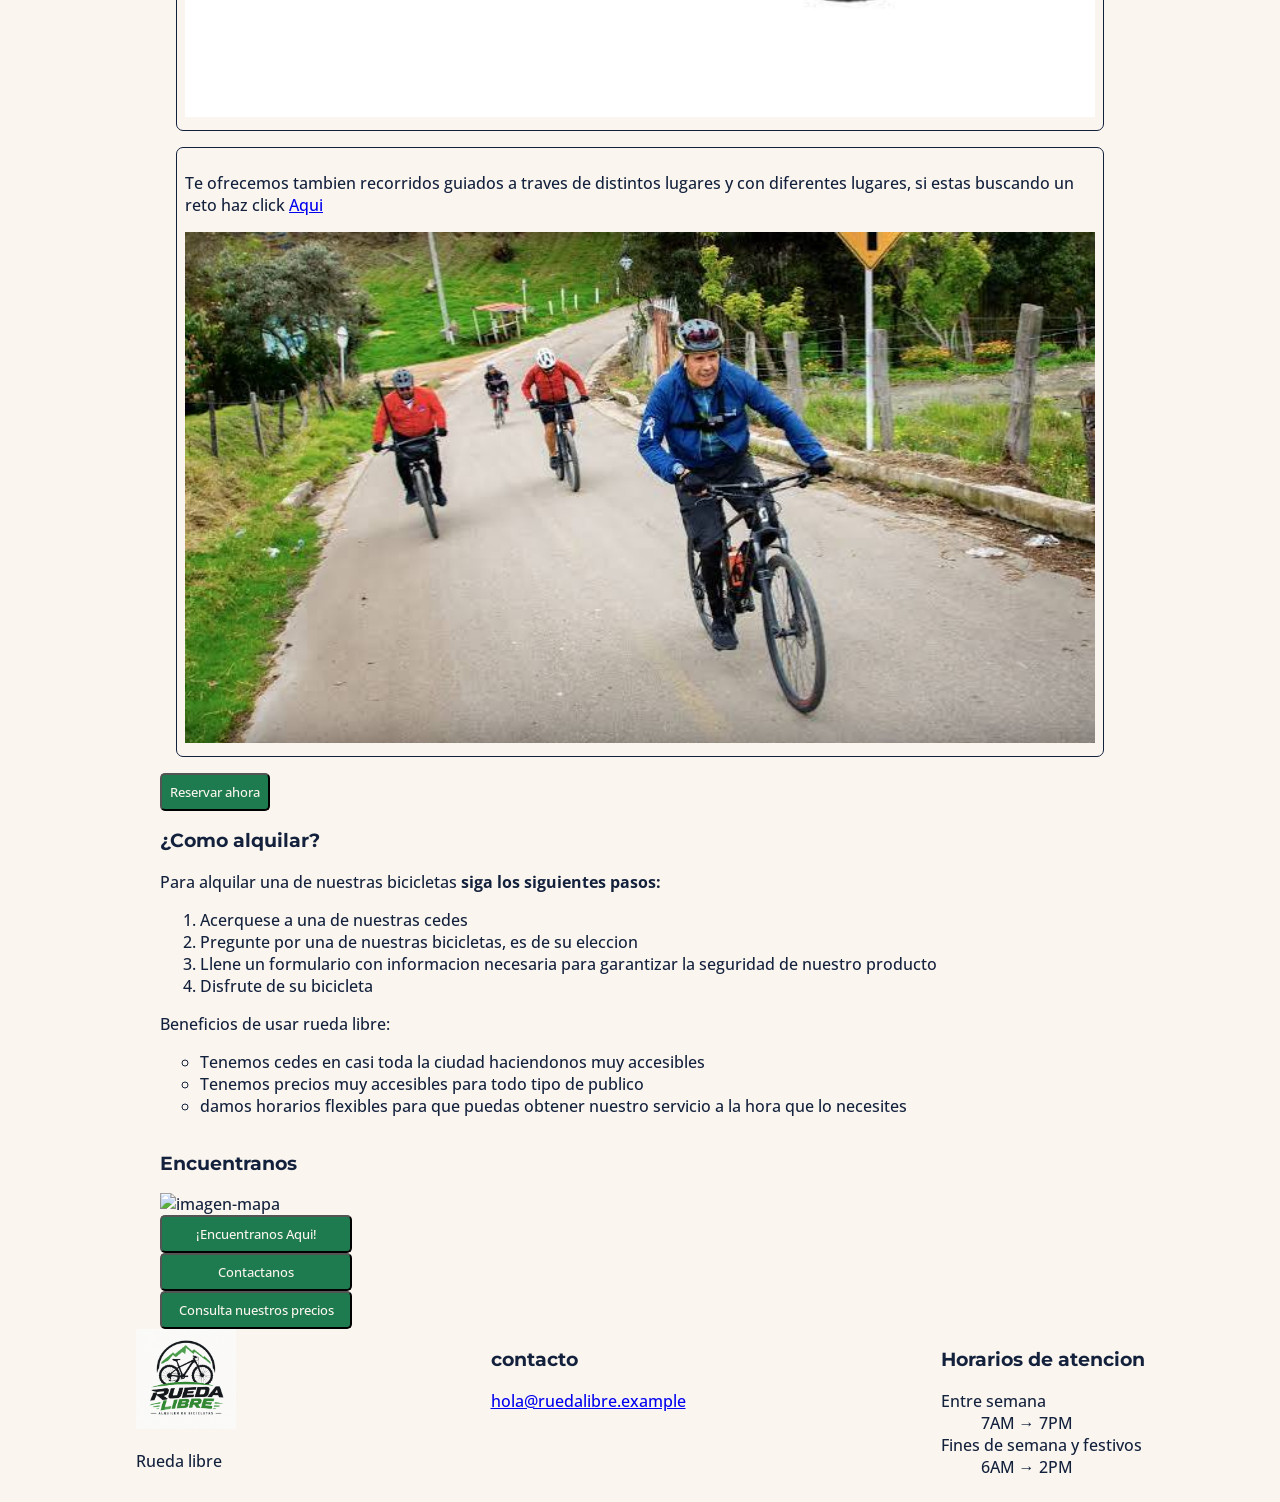
==== commit 35c5cf9b: "feat: Creacion de la seccion de flota y nuevos articulos" ====
--- a/index.html
+++ b/index.html
@@ -44,6 +44,77 @@
 
 
     <img src="img/imagen-portada.webp" alt="logo">
+    </section>
+
+    <h2>Nuestra flota</h2>
+    <section id="flota">
+
+        
+
+        <article>
+
+            <h3>Urban clasica</h3>
+            <img src="img/img-urbana-clasica.jpeg" alt="bicicleta urbana clasica">
+            <p id="descripcion">Cómoda y liviana para las ciclorrutas.</p>
+            <p id="precio">$10000</p>
+            <a href="paginas/reservas.html">Reservar</a>
+
+        </article>
+        <article>
+
+            <h3>Urbana plegable</h3>
+            <img src="img/img-urbana-plegable.jpeg" alt="bicicleta plegable">
+            <p id="descripcion">Se dobla en segundos; ideal para combinar con el metro.</p>
+            <p id="precio">$12000</p>
+            <a href="paginas/reservas.html">Reservar</a>
+
+        </article>
+        <article>
+
+            <h3>Montaña trail</h3>
+            <img src="img/img-montaña-trail.jpeg" alt="Bicicleta montaña trail">
+            <p id="descripcion">Suspensión delantera y 21 cambios para las subidas.</p>
+            <p id="precio">$15000</p>
+            <a href="paginas/reservas.html">Reservar</a>
+
+        </article>
+        <article>
+
+            <h3>Gravel aventura</h3>
+            <img src="img/img-gravel-aventura.jpeg" alt="Bicicleta gravel aventura">
+            <p id="descripcion">Para rutas mixtas de asfalto y destapado.</p>
+            <p id="precio">$18000</p>
+            <a href="paginas/reservas.html">Reservar</a>
+
+        </article>
+        <article>
+
+            <h3>Electrica urbana</h3>
+            <img src="img/img-electrica.jpeg" alt="Bicicleta electrica">
+            <p id="descripcion">Asistencia eléctrica con 45 km de autonomía.</p>
+            <p id="precio">$25000</p>
+            <a href="paginas/reservas.html">Reservar</a>
+
+        </article>
+        <article>
+
+            <h3>Infantil</h3>
+            <img src="img/img-infantil.jpeg" alt="Bicicleta infantil">
+            <p id="descripcion">Para niños de 6 a 10 años.</p>
+            <p id="precio">$8000</p>
+            <a href="paginas/reservas.html">Reservar</a>
+
+        </article>
+        <article>
+
+            <h3>Tandem</h3>
+            <img src="img/img-tandem.jpeg" alt="Bicicleta tandem">
+            <p id="descripcion">Para dos personas; perfecta para pasear en pareja.</p>
+            <p id="precio">$20000</p>
+            <a href="paginas/reservas.html">Reservar</a>
+
+        </article>
+
     </section>
 
     <section id="quienessomos">
--- a/css/style.css
+++ b/css/style.css
@@ -206,6 +206,33 @@
 }
 
 
+/*Flota*/
+
+#flota{
+
+    display: grid;
+    grid-template-columns: repeat(3, 1fr);
+    gap: var(--espaciado-mediano);
+
+}
+
+#flota article{
+
+    border: solid 1px black;
+    border-radius: 7px;
+    padding: var(--espaciado-pequeno);
+    display: flex;
+    flex-direction: column;
+
+}
+
+#flota article img{
+
+    width: 100px;
+
+}
+
+
 /*Portada*/
 #bienvenida{
 
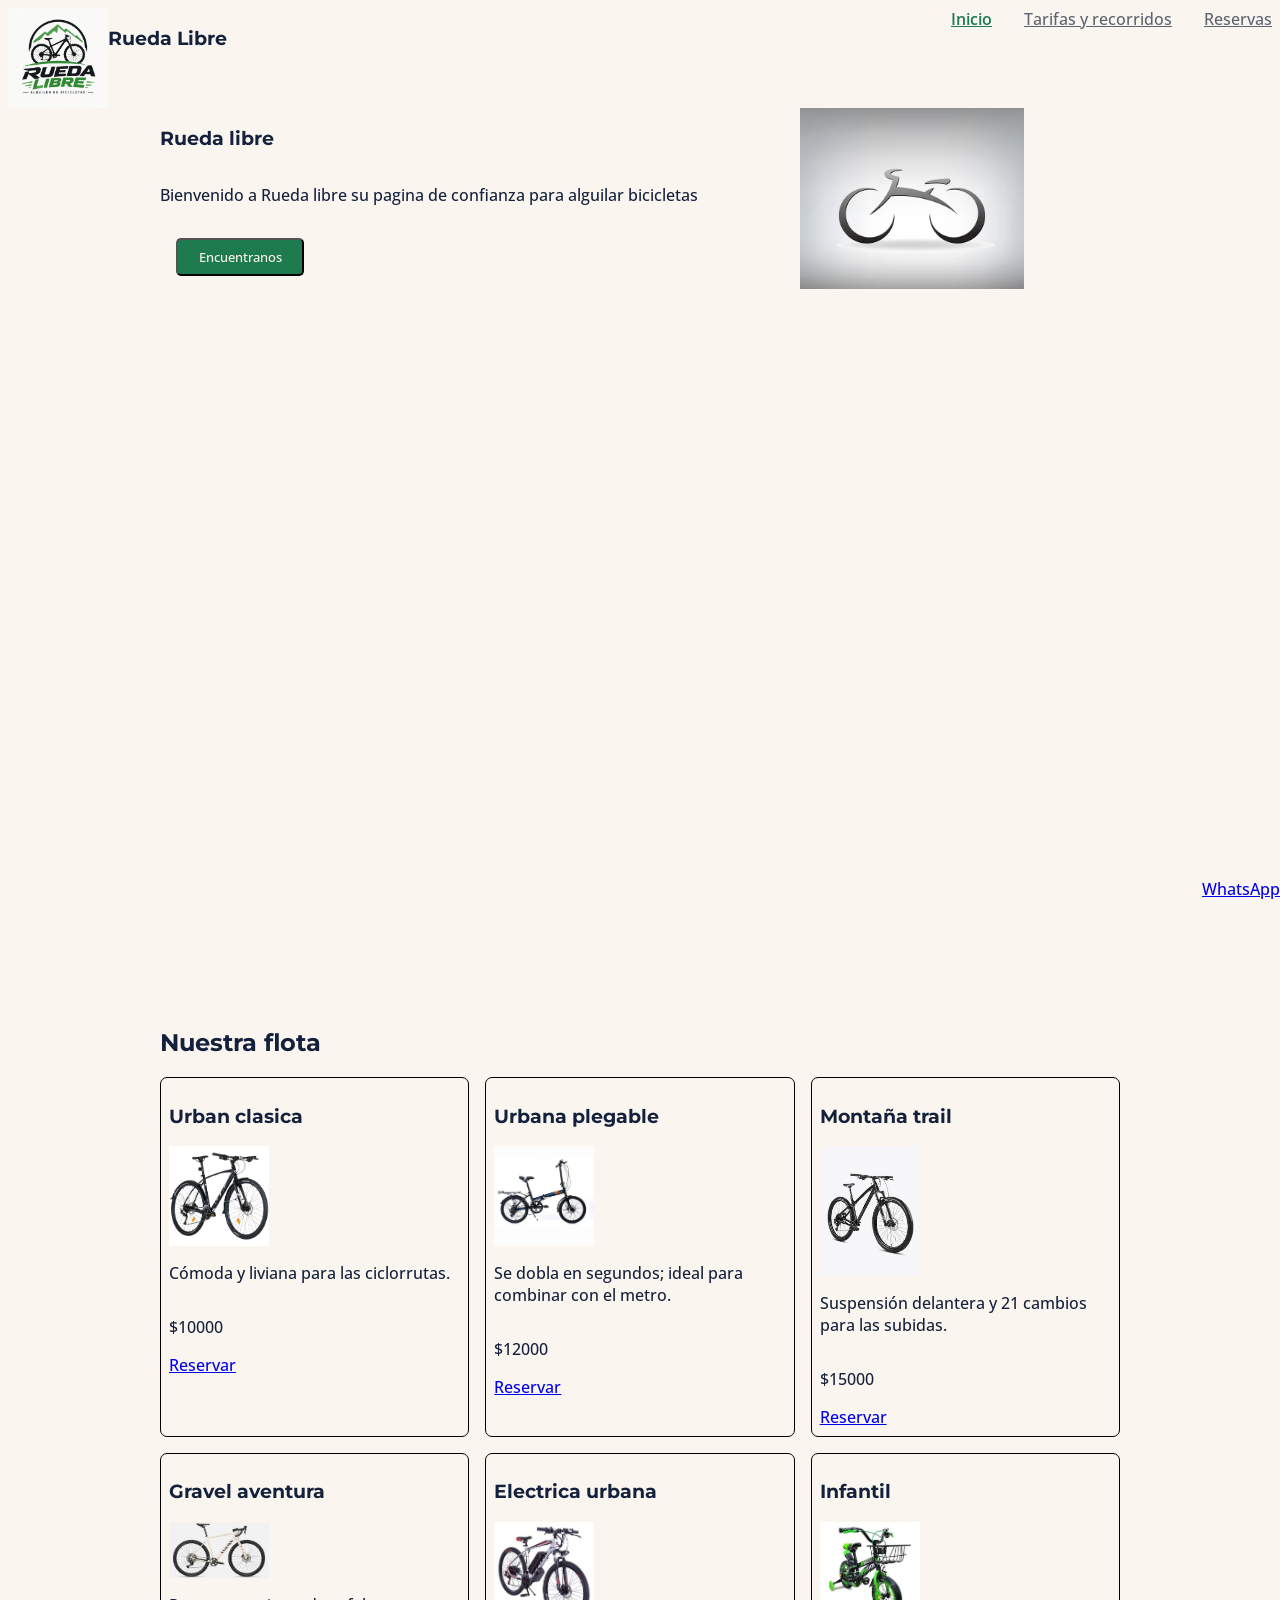
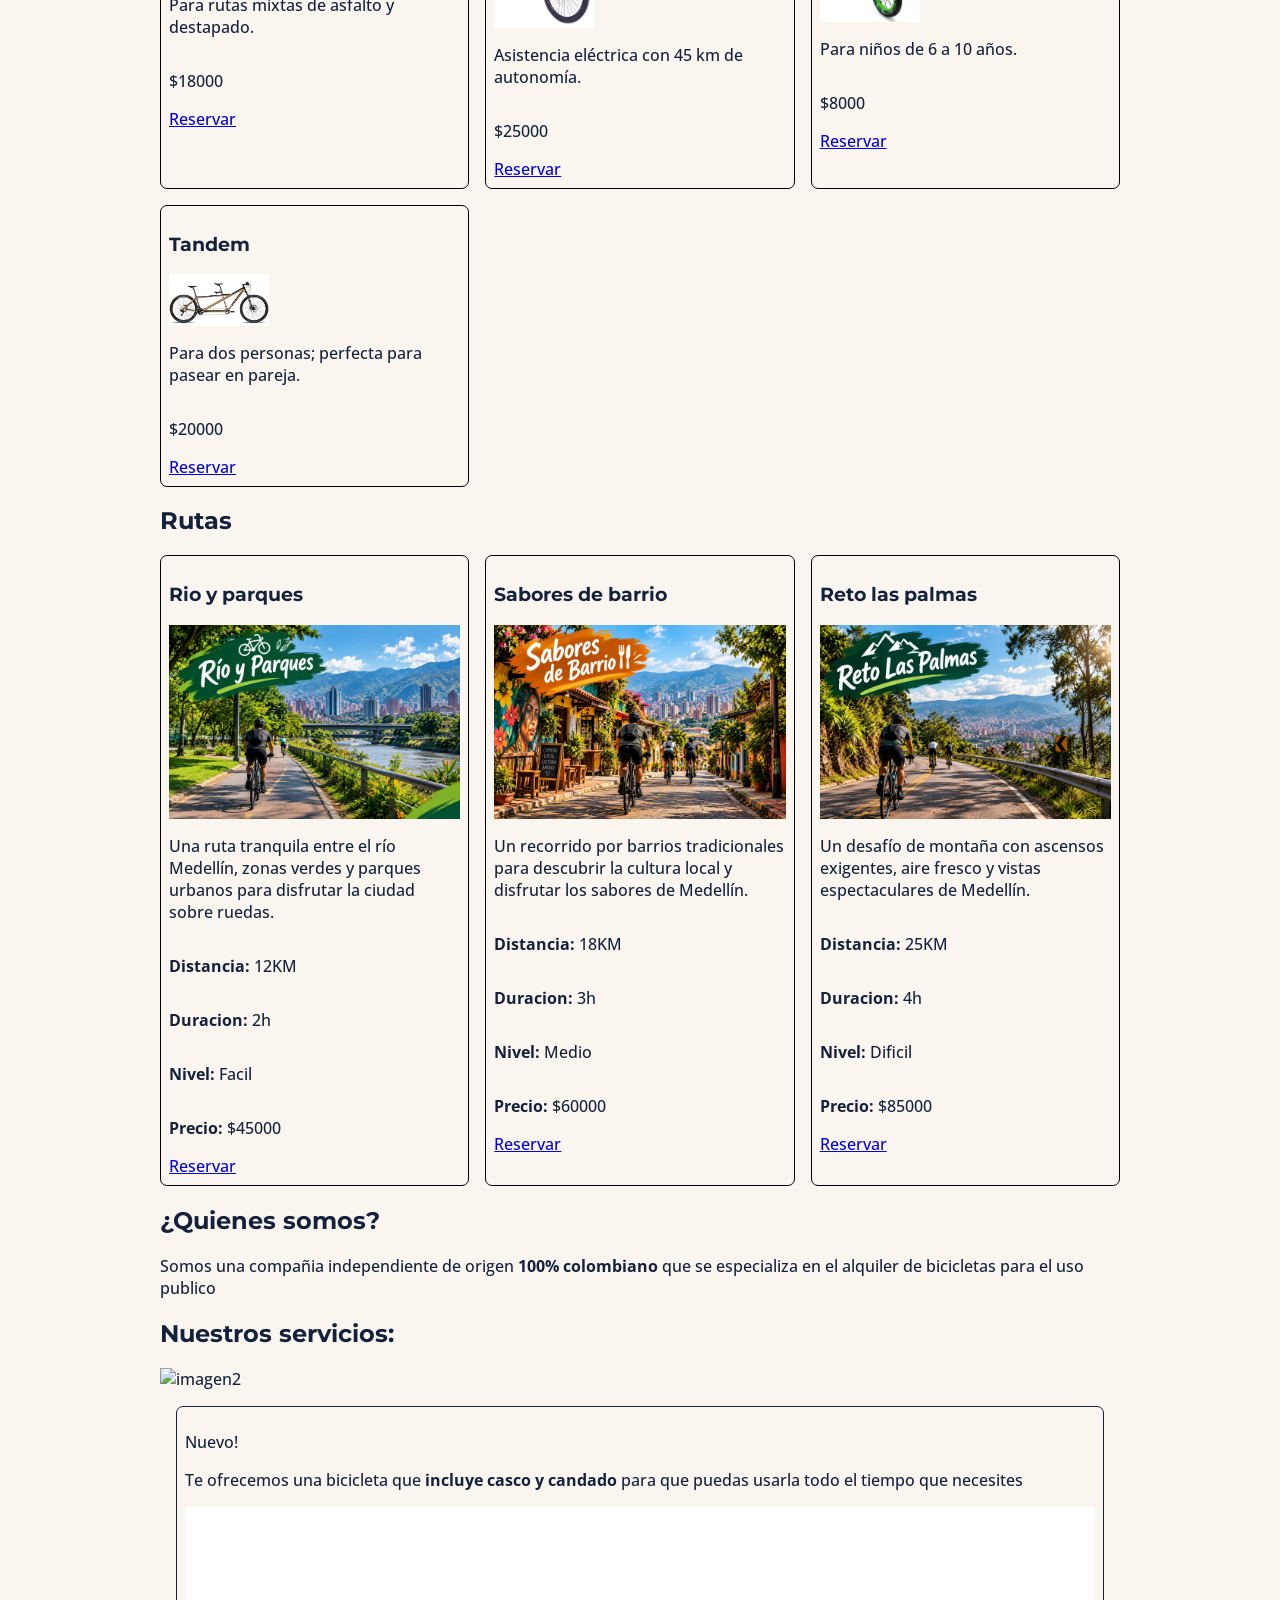
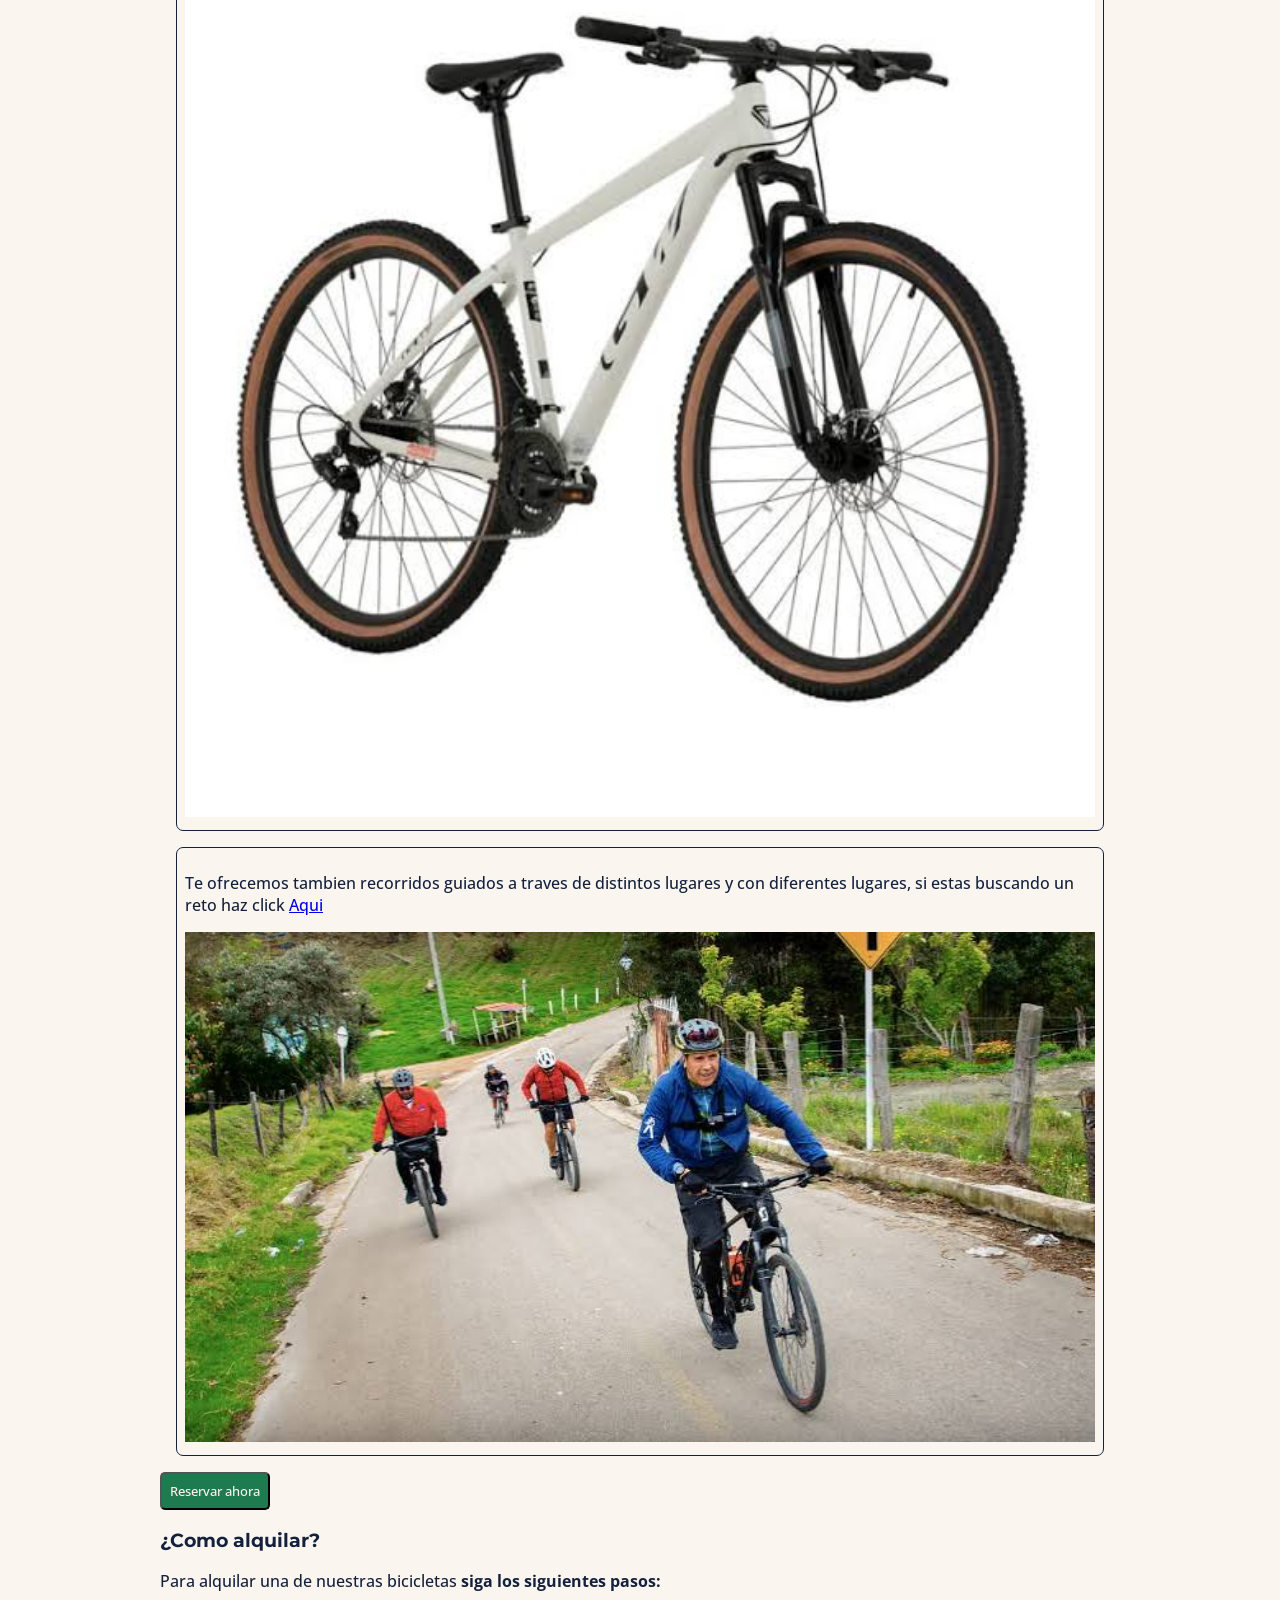
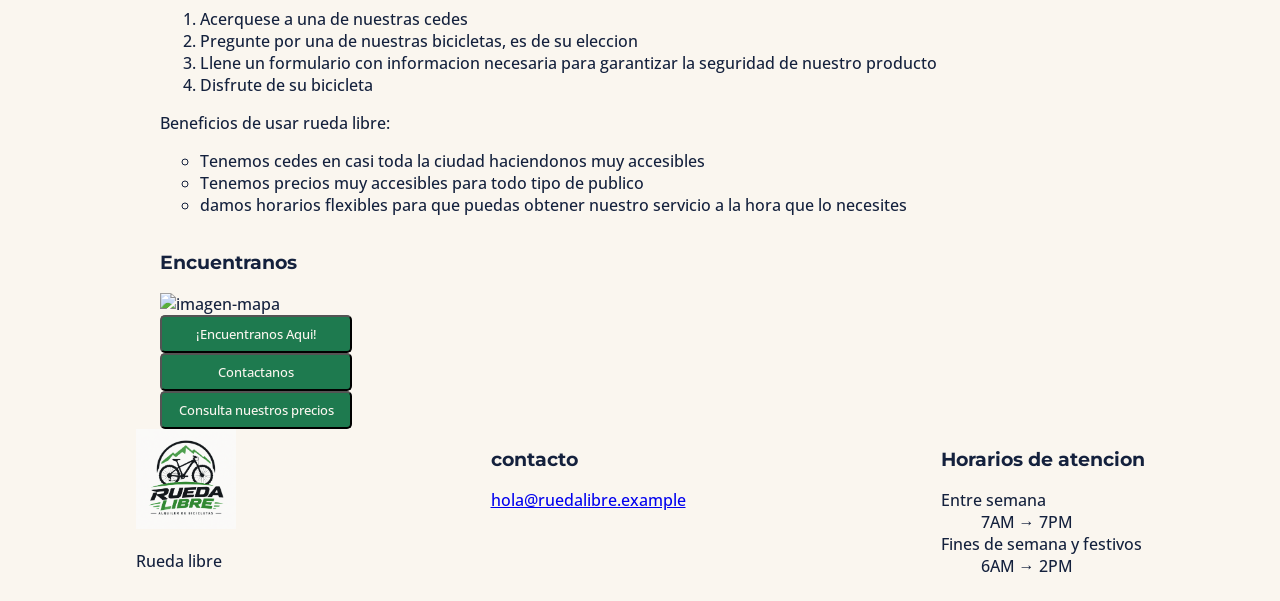
==== commit d1342290: "feat: Reestructuracion del proyecto con display grid y display flex" ====
--- a/index.html
+++ b/index.html
@@ -38,9 +38,11 @@
     <main>
 
     <section id="bienvenida">
+        <article>
     <h1>Rueda libre</h1>
     <p>Bienvenido a Rueda libre su pagina de confianza para alguilar bicicletas</p>
     <button class="reservar-ahora"><a href="#hola">Encuentranos</a></button>
+        </article>
 
 
     <img src="img/imagen-portada.webp" alt="logo">
@@ -48,8 +50,6 @@
 
     <h2>Nuestra flota</h2>
     <section id="flota">
-
-        
 
         <article>
 
@@ -113,6 +113,49 @@
             <p id="precio">$20000</p>
             <a href="paginas/reservas.html">Reservar</a>
 
+        </article>
+
+    </section>
+
+    <h2>Rutas</h2>
+    
+    <section id="rutas">
+
+        <article>
+
+            <h3>Rio y parques</h3>
+            <img src="img/img-rio-y-parques.png" alt="ilustracion de la ruta">
+            <p>Una ruta tranquila entre el río Medellín, zonas verdes y parques urbanos para disfrutar la ciudad sobre ruedas.</p>
+            <p><strong>Distancia: </strong>12KM</p>
+            <p><strong>Duracion: </strong>2h</p>
+            <p><strong>Nivel: </strong>Facil</p>
+            <p><strong>Precio: </strong>$45000</p>
+            <a href="paginas/reservas.html">Reservar</a>
+
+        </article>
+        <article>
+
+            <h3>Sabores de barrio</h3>
+            <img src="img/img-sabores-de-barrio.png" alt="ilustracion de la ruta">
+            <p>Un recorrido por barrios tradicionales para descubrir la cultura local y disfrutar los sabores de Medellín.</p>
+            <p><strong>Distancia: </strong>18KM</p>
+            <p><strong>Duracion: </strong>3h</p>
+            <p><strong>Nivel: </strong>Medio</p>
+            <p><strong>Precio: </strong>$60000</p>
+            <a href="paginas/reservas.html">Reservar</a>
+            
+        </article>
+        <article>
+
+            <h3>Reto las palmas</h3>
+            <img src="img/img-reto-las-palmas.png" alt="ilustracion de la ruta">
+            <p>Un desafío de montaña con ascensos exigentes, aire fresco y vistas espectaculares de Medellín.</p>
+            <p><strong>Distancia: </strong>25KM</p>
+            <p><strong>Duracion: </strong>4h</p>
+            <p><strong>Nivel: </strong>Dificil</p>
+            <p><strong>Precio: </strong>$85000</p>
+            <a href="paginas/reservas.html">Reservar</a>
+            
         </article>
 
     </section>
--- a/css/style.css
+++ b/css/style.css
@@ -205,10 +205,24 @@
 
 }
 
-
-/*Flota*/
-
-#flota{
+#nombre-doc{
+
+    display: flex;
+    flex-direction: row;
+    gap: var(--espaciado-grande);
+    width: 100%;
+
+}
+#nombre-doc input{
+
+    width: 100%;
+
+}
+
+
+/*Flota y rutas*/
+
+#flota , #rutas{
 
     display: grid;
     grid-template-columns: repeat(3, 1fr);
@@ -216,7 +230,7 @@
 
 }
 
-#flota article{
+#flota article, #rutas article{
 
     border: solid 1px black;
     border-radius: 7px;
@@ -232,13 +246,27 @@
 
 }
 
+#rutas article img{
+
+    width: 100%;
+
+}
+
+/*Contenido reservas*/   
+#contenido{
+
+    display: grid;
+    grid-template-columns: 2fr 1fr;
+
+}
+
 
 /*Portada*/
 #bienvenida{
 
     min-height: 100vh;
-    display: flex;
-    flex-direction: column;
+    display: grid;
+    grid-template-columns: 2fr 1fr;
 
 }
 
@@ -252,6 +280,13 @@
 
     width: 20%;
     margin: var(--espaciado-mediano);
+
+}
+
+#bienvenida article{
+
+    display: flex;
+    flex-direction: column;
 
 }
 
@@ -360,3 +395,6 @@
 
 }
 
+
+
+
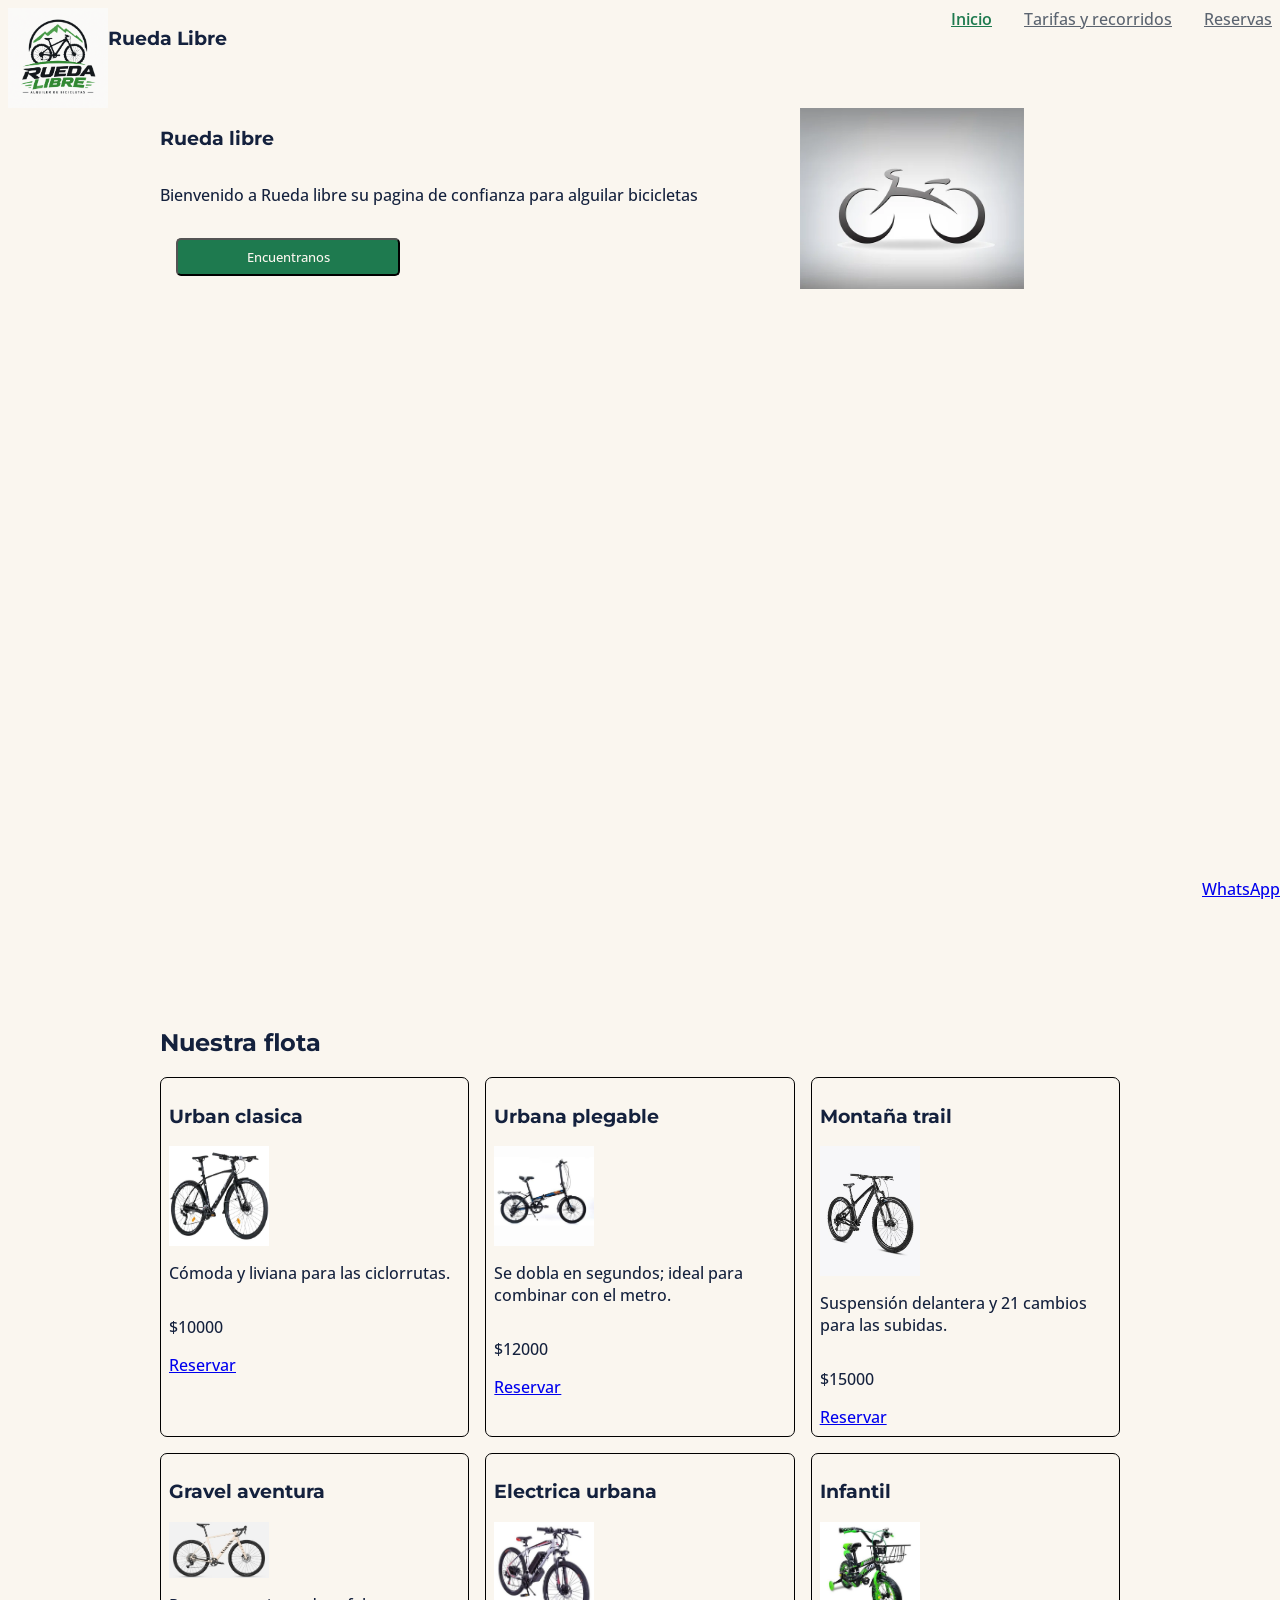
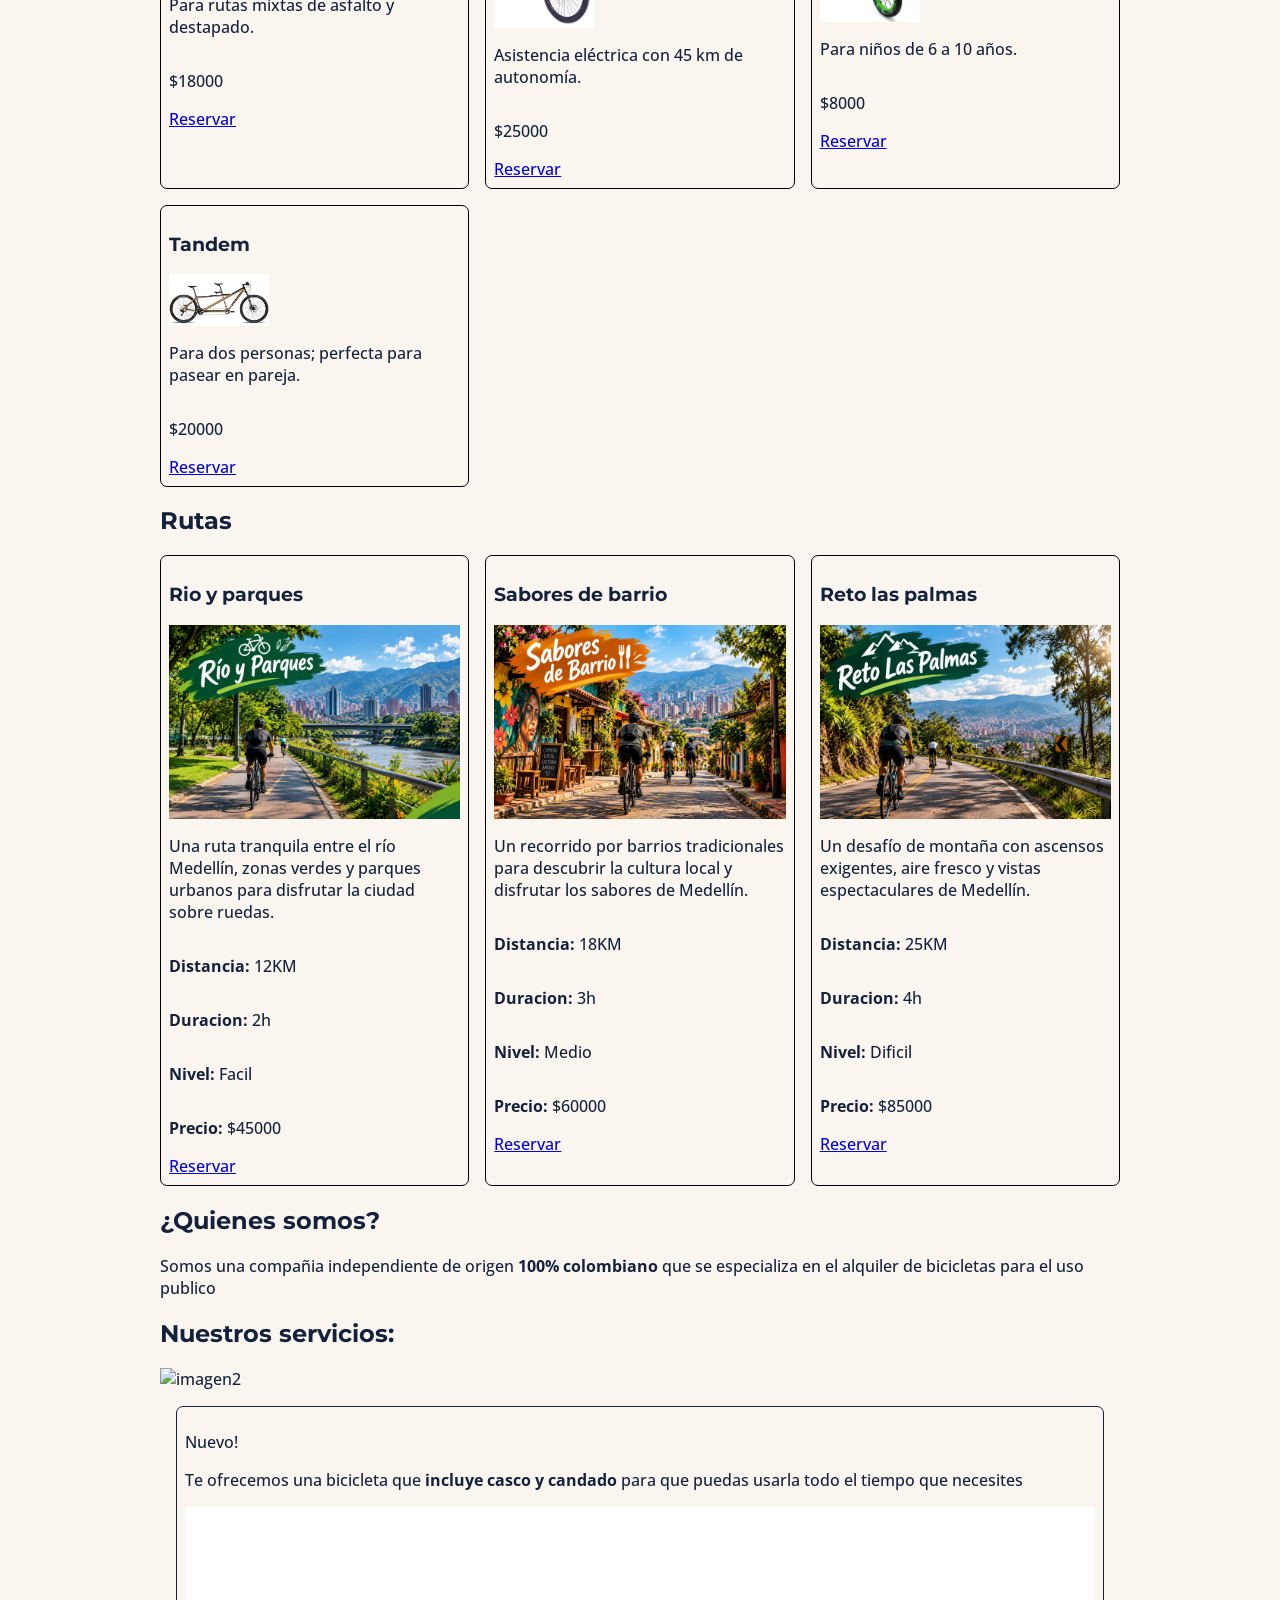
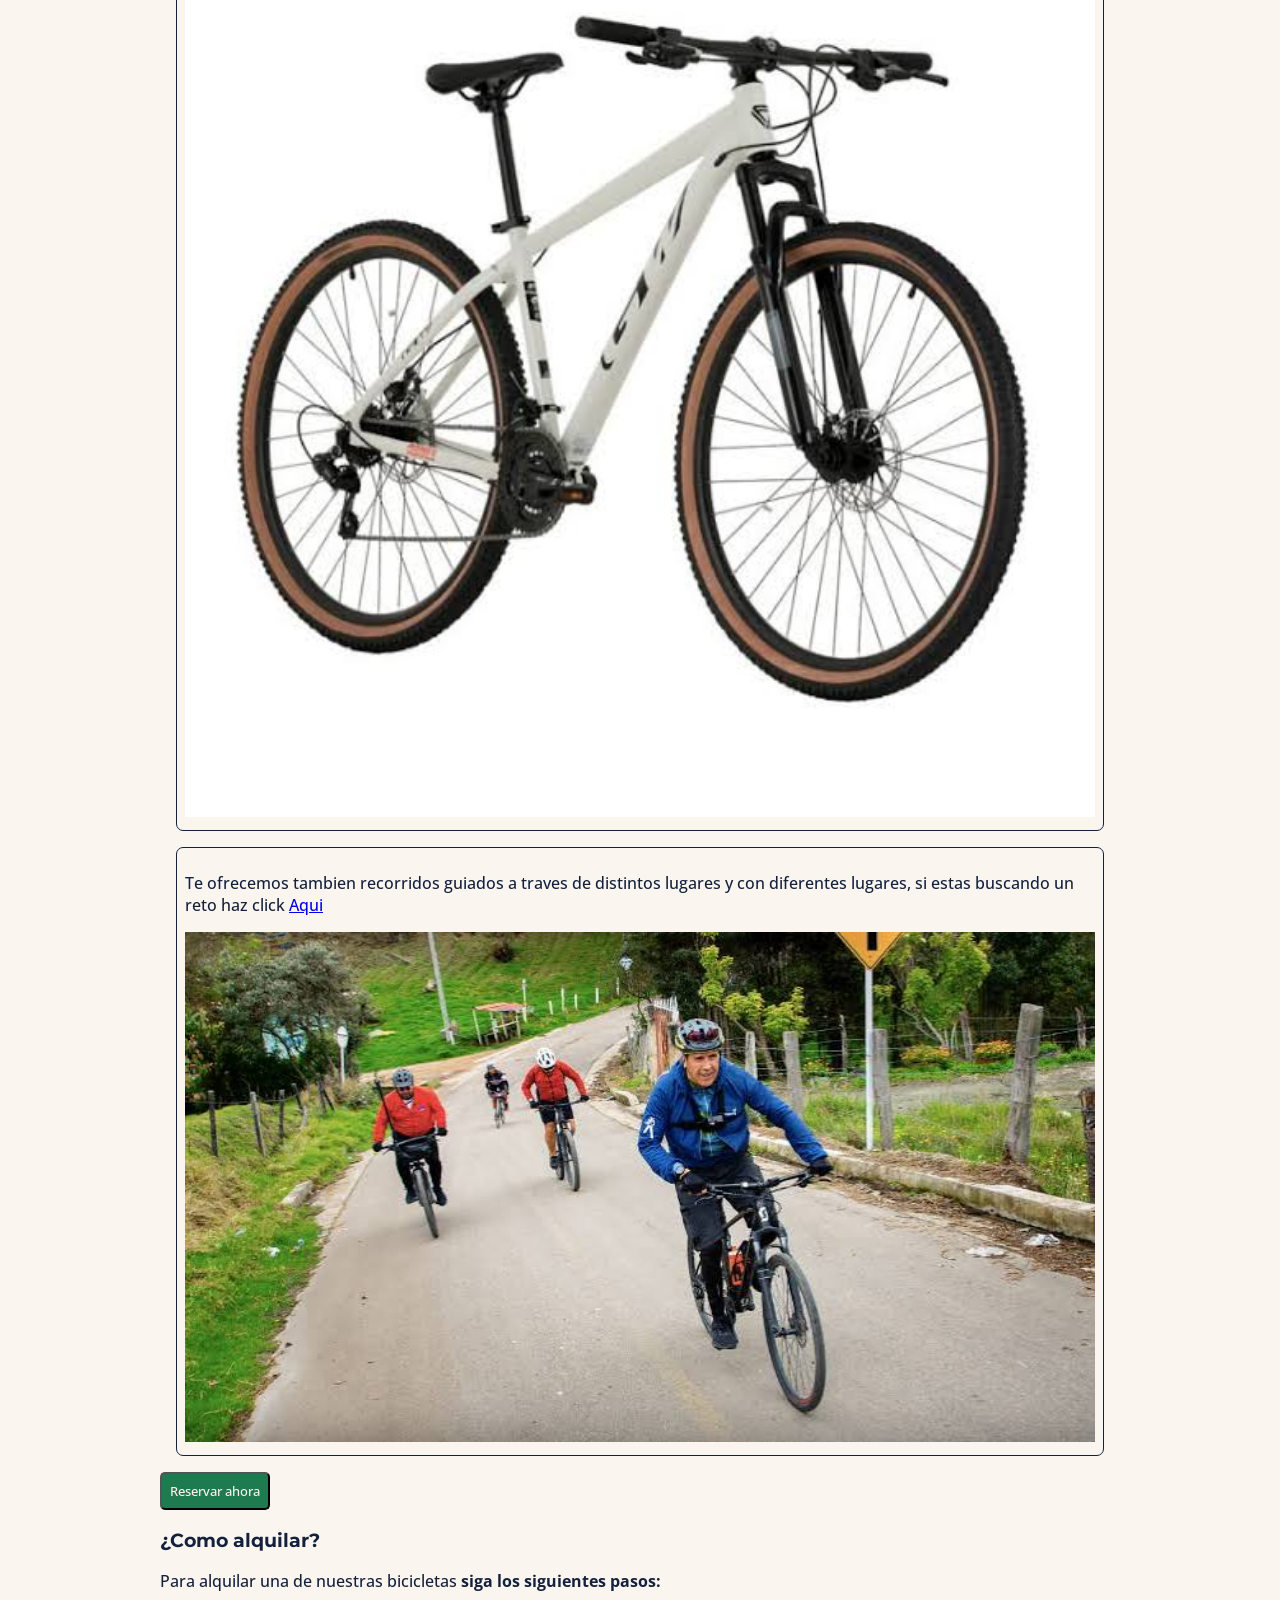
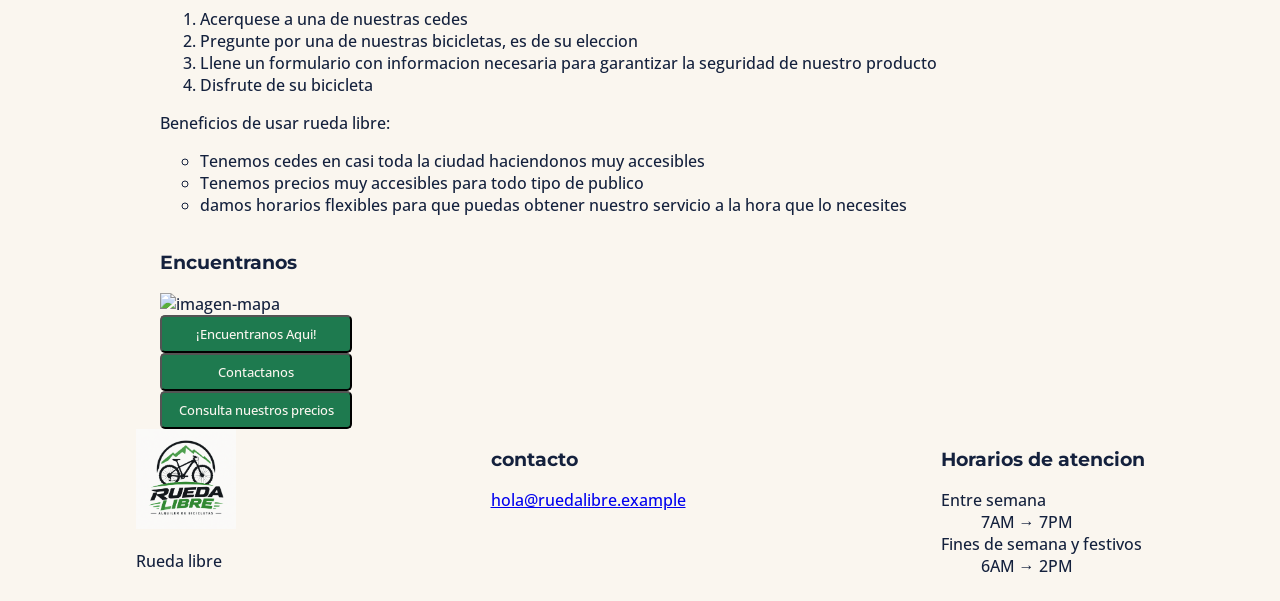
==== commit ce5c5fbc: "feat: Implementacion de mobile-first para la optimizacion del contenido de la pagina" ====
--- a/index.html
+++ b/index.html
@@ -169,7 +169,7 @@
     <section id="servicios">
     <h2>Nuestros servicios:</h2>
 
-    <img src="img/images.jpeg" alt="imagen2">
+    <img id="img-2" src="img/images.jpeg" alt="imagen2">
 
     <article id="venta-bicicleta">
     <p id="nuevo">Nuevo!</p>
--- a/css/style.css
+++ b/css/style.css
@@ -39,6 +39,7 @@
 
     background-color: var(--crema);
     color: var(--azul-noche);
+    gap: var(--espaciado-grande);
 
 }
 
@@ -70,7 +71,7 @@
 header{
 
     display: flex;
-    flex-direction: row;
+    flex-direction: column;
     justify-content: space-between;
 
 }
@@ -225,7 +226,15 @@
 #flota , #rutas{
 
     display: grid;
-    grid-template-columns: repeat(3, 1fr);
+    grid-template-columns: 1fr;
+    gap: var(--espaciado-mediano);
+
+}
+
+#flota , #rutas {
+
+    display: grid;
+    grid-template-columns: 1fr;
     gap: var(--espaciado-mediano);
 
 }
@@ -252,11 +261,17 @@
 
 }
 
+#img-2{
+
+    width: 100%;
+
+}
+
 /*Contenido reservas*/   
 #contenido{
 
     display: grid;
-    grid-template-columns: 2fr 1fr;
+    grid-template-columns: 1fr;
 
 }
 
@@ -266,7 +281,7 @@
 
     min-height: 100vh;
     display: grid;
-    grid-template-columns: 2fr 1fr;
+    grid-template-columns:1fr;
 
 }
 
@@ -278,7 +293,7 @@
 
 #bienvenida button{
 
-    width: 20%;
+    max-width: 14rem;
     margin: var(--espaciado-mediano);
 
 }
@@ -374,7 +389,7 @@
 
     position: relative;
     display: flex;
-    flex-direction: row;
+    flex-direction: column;
     justify-content: space-around;
 
 }
@@ -395,6 +410,92 @@
 
 }
 
-
-
-
+/*Estilos para pantalla de tablet*/
+
+@media (min-width: 768px){
+
+    header{
+
+    display: flex;
+    flex-direction: row;
+    justify-content: space-between;
+
+}
+    
+    #bienvenida{
+
+    min-height: 100vh;
+    display: grid;
+    grid-template-columns: 2fr 1fr;
+
+}
+#contenido{
+
+    display: grid;
+    grid-template-columns: 2fr 1fr;
+
+} 
+#flota , #rutas{
+
+    display: grid;
+    grid-template-columns: repeat(3, 1fr) ;
+    gap: var(--espaciado-mediano);
+
+}
+
+footer{
+
+    position: relative;
+    display: flex;
+    flex-direction: row;
+    justify-content: space-around;
+
+}
+
+}
+
+@media (min-width: 1200px){
+
+    header{
+
+    display: flex;
+    flex-direction: row;
+    justify-content: space-between;
+
+}
+
+    #bienvenida{
+
+    min-height: 100vh;
+    display: grid;
+    grid-template-columns: 2fr 1fr;
+
+}
+#contenido{
+
+    display: grid;
+    grid-template-columns: 2fr 1fr;
+
+} 
+#flota , #rutas{
+
+    display: grid;
+    grid-template-columns: repeat(3, 1fr) ;
+    gap: var(--espaciado-mediano);
+
+}
+
+footer{
+
+    position: relative;
+    display: flex;
+    flex-direction: row;
+    justify-content: space-around;
+
+}
+
+}
+
+
+
+
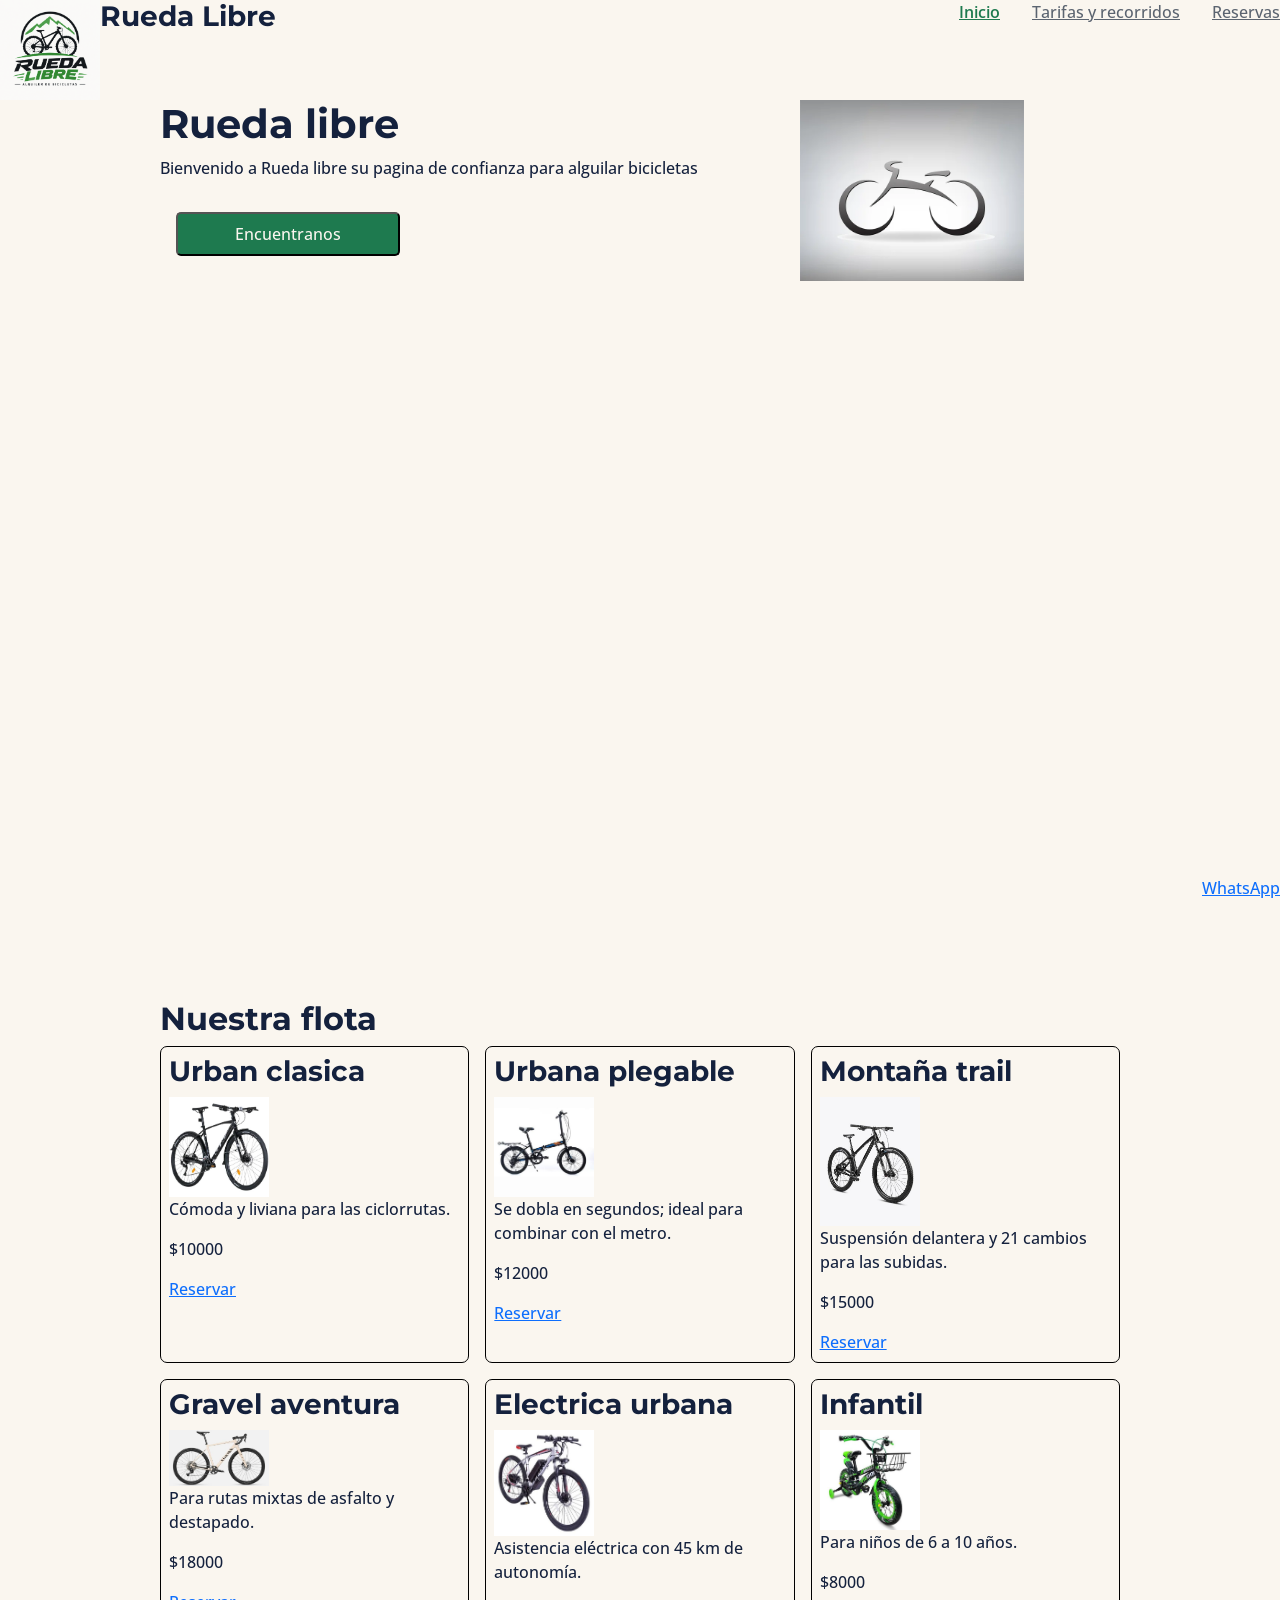
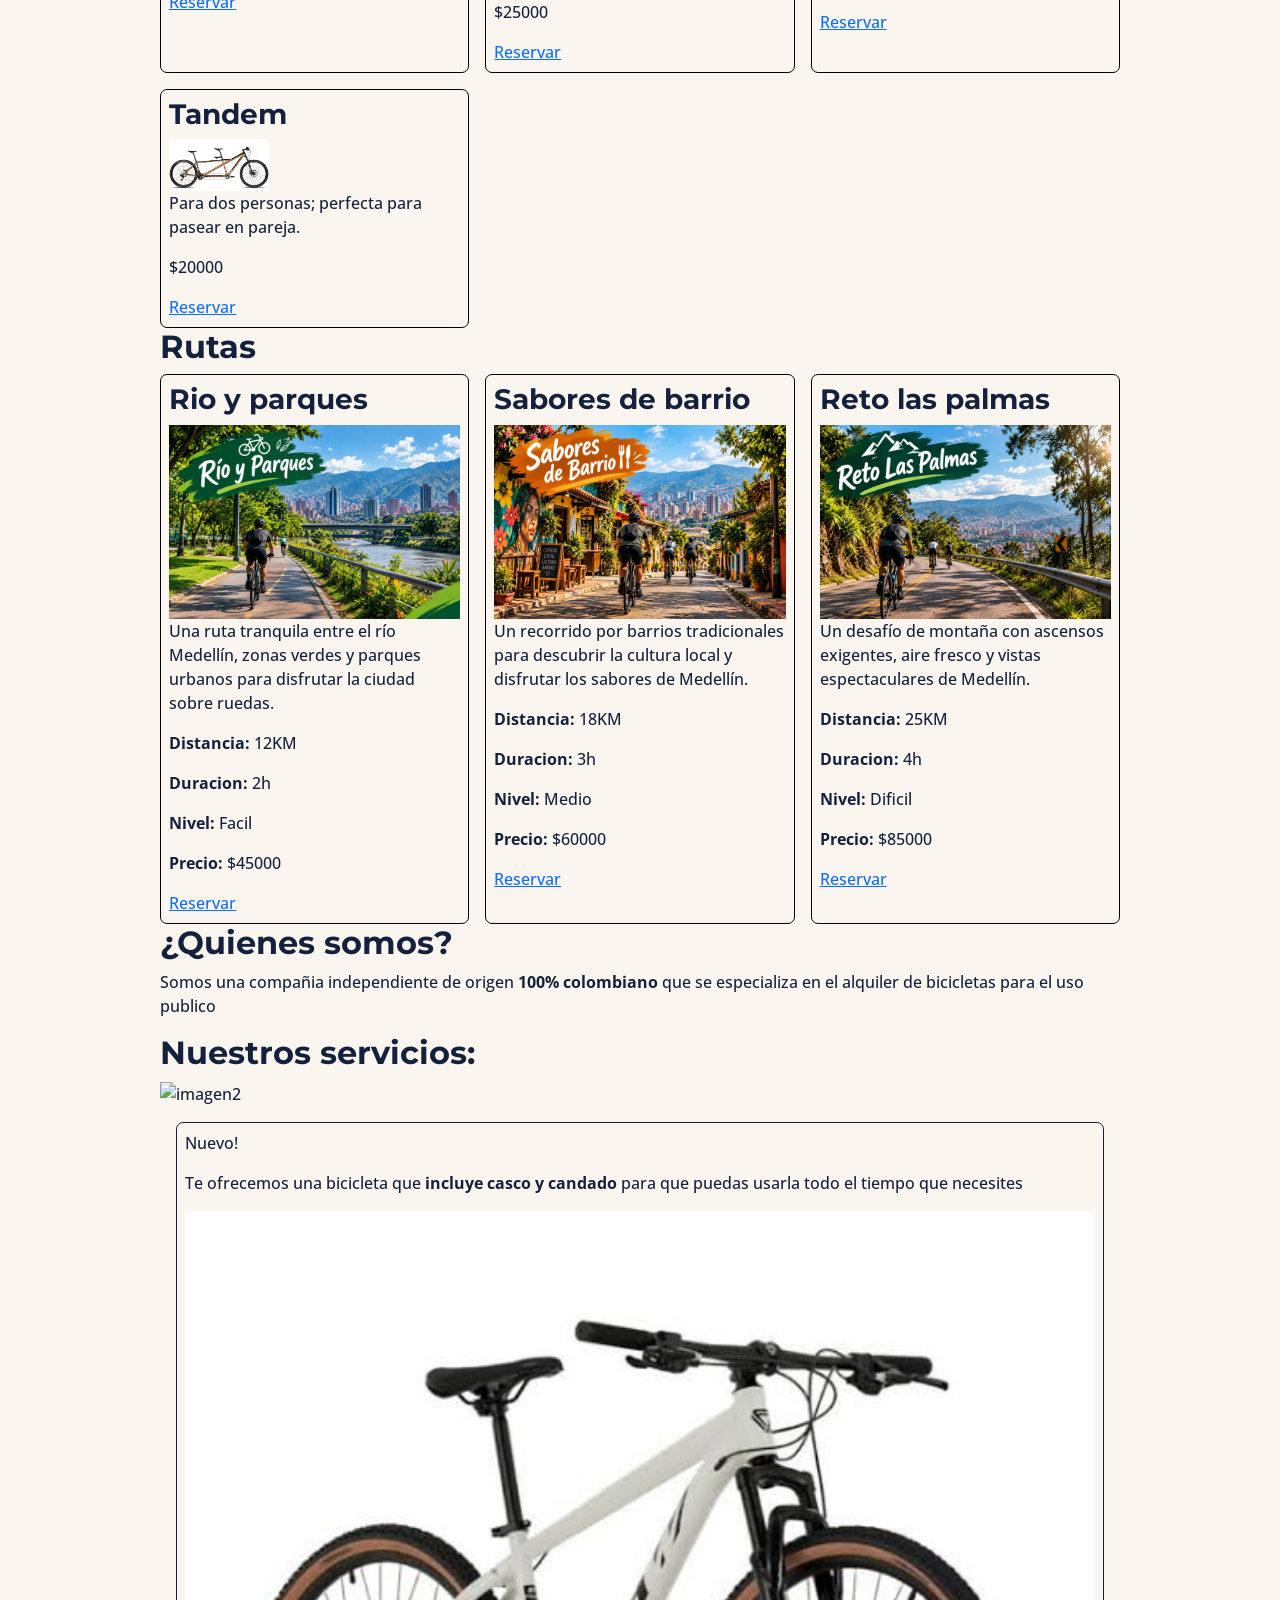
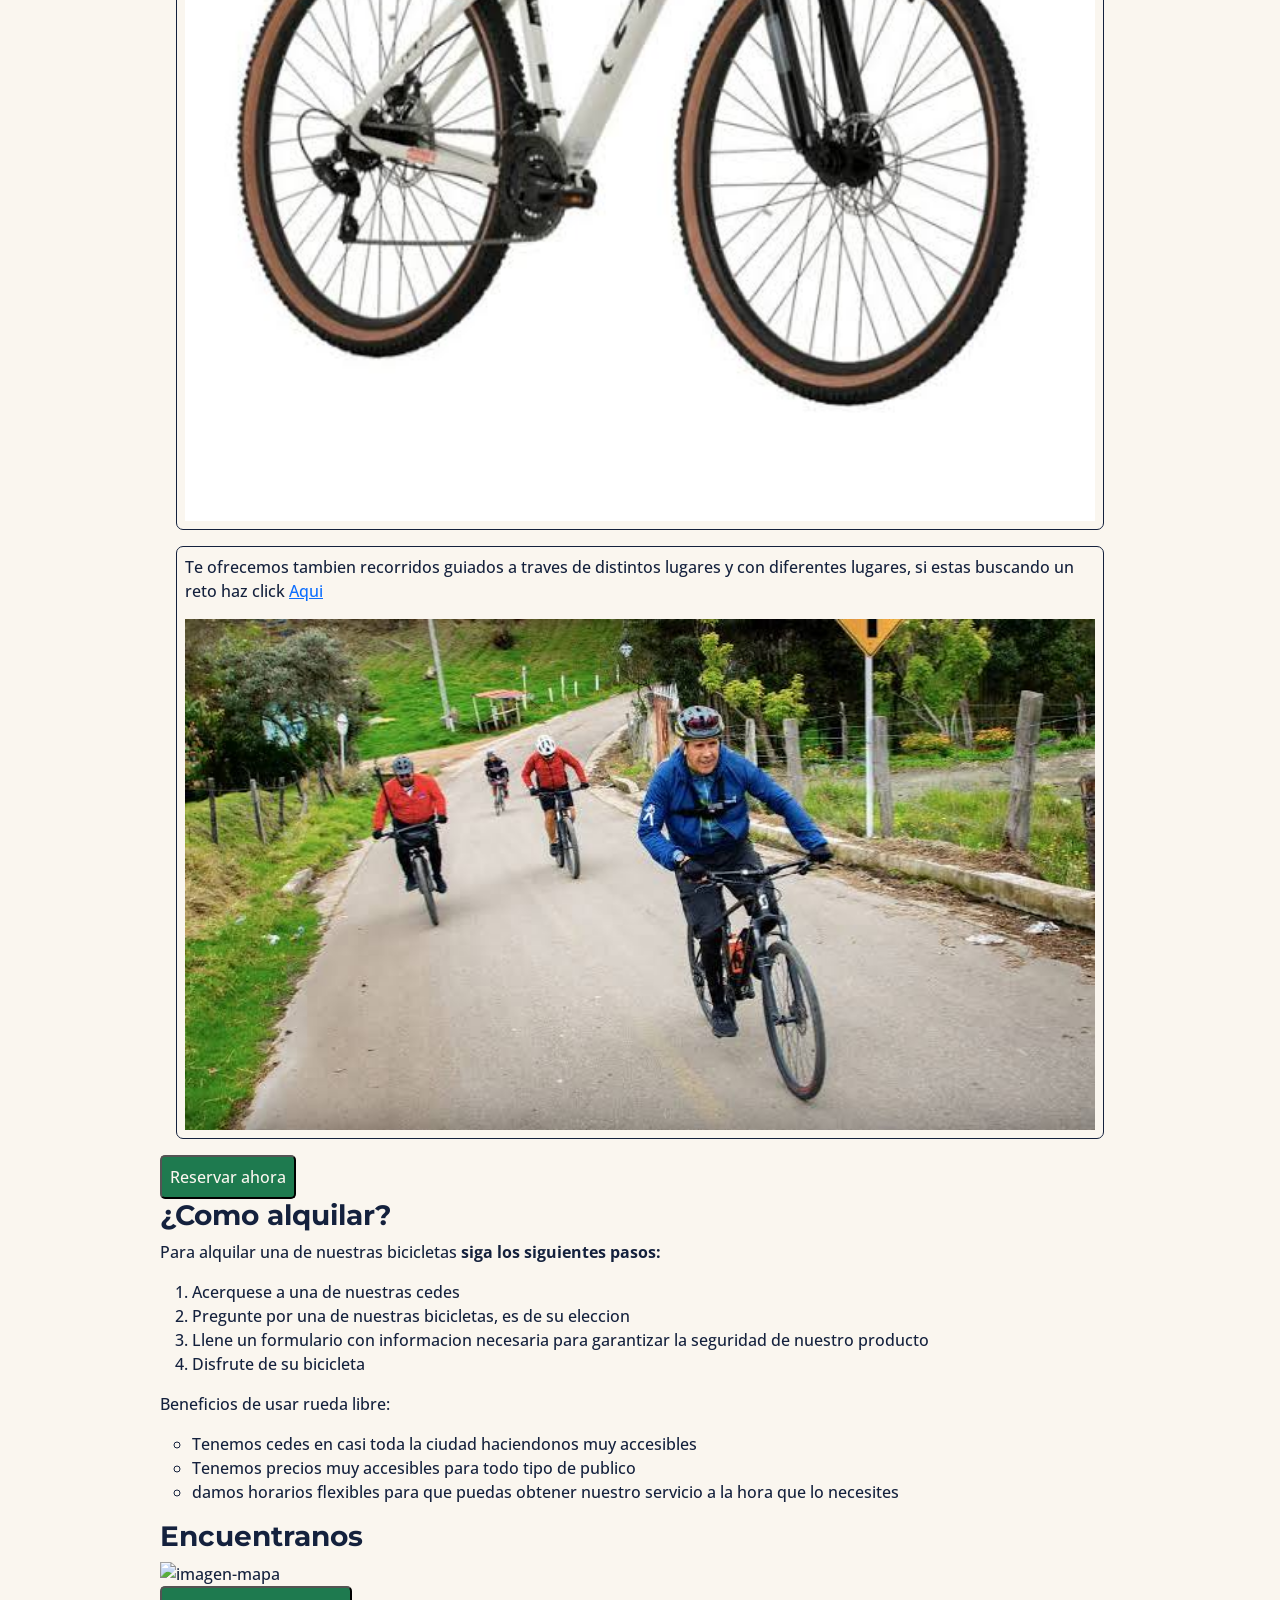
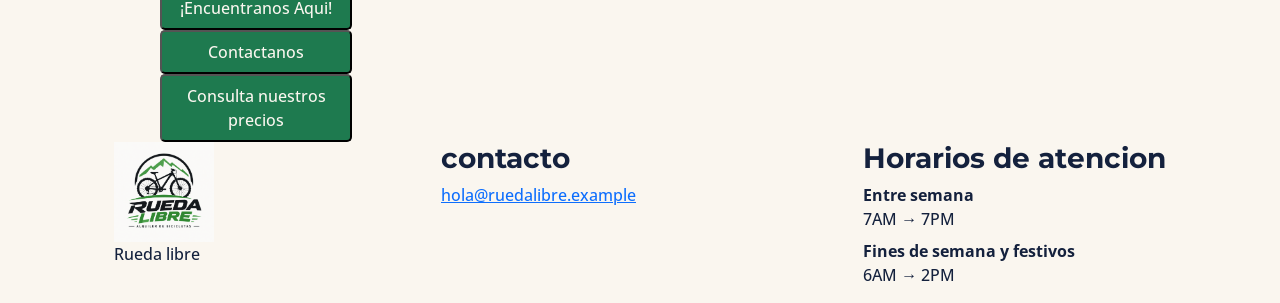
==== commit 46afc44e: "feat: migracion de rueda libre (index-bootstrap.html) a bootstrap" ====
--- a/index.html
+++ b/index.html
@@ -4,6 +4,7 @@
     <meta charset="UTF-8">
     <meta name="viewport" content="width=device-width, initial-scale=1.0">
     <title>Rueda Libre | Alquiler de bicicletas en Medellín</title>
+    <link href="https://cdn.jsdelivr.net/npm/bootstrap@5.3.8/dist/css/bootstrap.min.css" rel="stylesheet" integrity="sha384-sRIl4kxILFvY47J16cr9ZwB07vP4J8+LH7qKQnuqkuIAvNWLzeN8tE5YBujZqJLB" crossorigin="anonymous">
     <link rel="stylesheet" href="css/style.css">
 
     <link rel="preconnect" href="https://fonts.googleapis.com">
@@ -120,6 +121,7 @@
     <h2>Rutas</h2>
     
     <section id="rutas">
+
 
         <article>
 
@@ -254,6 +256,6 @@
 
             <a href="https://wa.me/573000000000" target="_blank" id="whatsapp">WhatsApp</a>
     </footer>
-    
+    <script src="https://cdn.jsdelivr.net/npm/bootstrap@5.3.8/dist/js/bootstrap.bundle.min.js" integrity="sha384-FKyoEForCGlyvwx9Hj09JcYn3nv7wiPVlz7YYwJrWVcXK/BmnVDxM+D2scQbITxI" crossorigin="anonymous"></script>
 </body>
 </html>
--- a/css/style.css
+++ b/css/style.css
@@ -361,13 +361,13 @@
 /*Tablas*/
 #tabla-bicicleta table tr th, td{
 
-    padding: var(--espaciado-pequeno);
+    font-size: 0.8rem;
 
 }
 
 #tabla-recorrido table tr th, td{
 
-    padding: var(--espaciado-pequeno);
+    font-size: 0.8rem;
 
 }
 
@@ -452,6 +452,18 @@
 
 }
 
+#tabla-bicicleta table tr th, td{
+
+    padding: var(--espaciado-pequeno);
+
+}
+
+#tabla-recorrido table tr th, td{
+
+    padding: var(--espaciado-pequeno);
+
+}
+
 }
 
 @media (min-width: 1200px){
@@ -494,8 +506,20 @@
 
 }
 
-}
-
-
-
-
+#tabla-bicicleta table tr th, td{
+
+    padding: var(--espaciado-pequeno);
+
+}
+
+#tabla-recorrido table tr th, td{
+
+    padding: var(--espaciado-pequeno);
+
+}
+
+}
+
+
+
+
